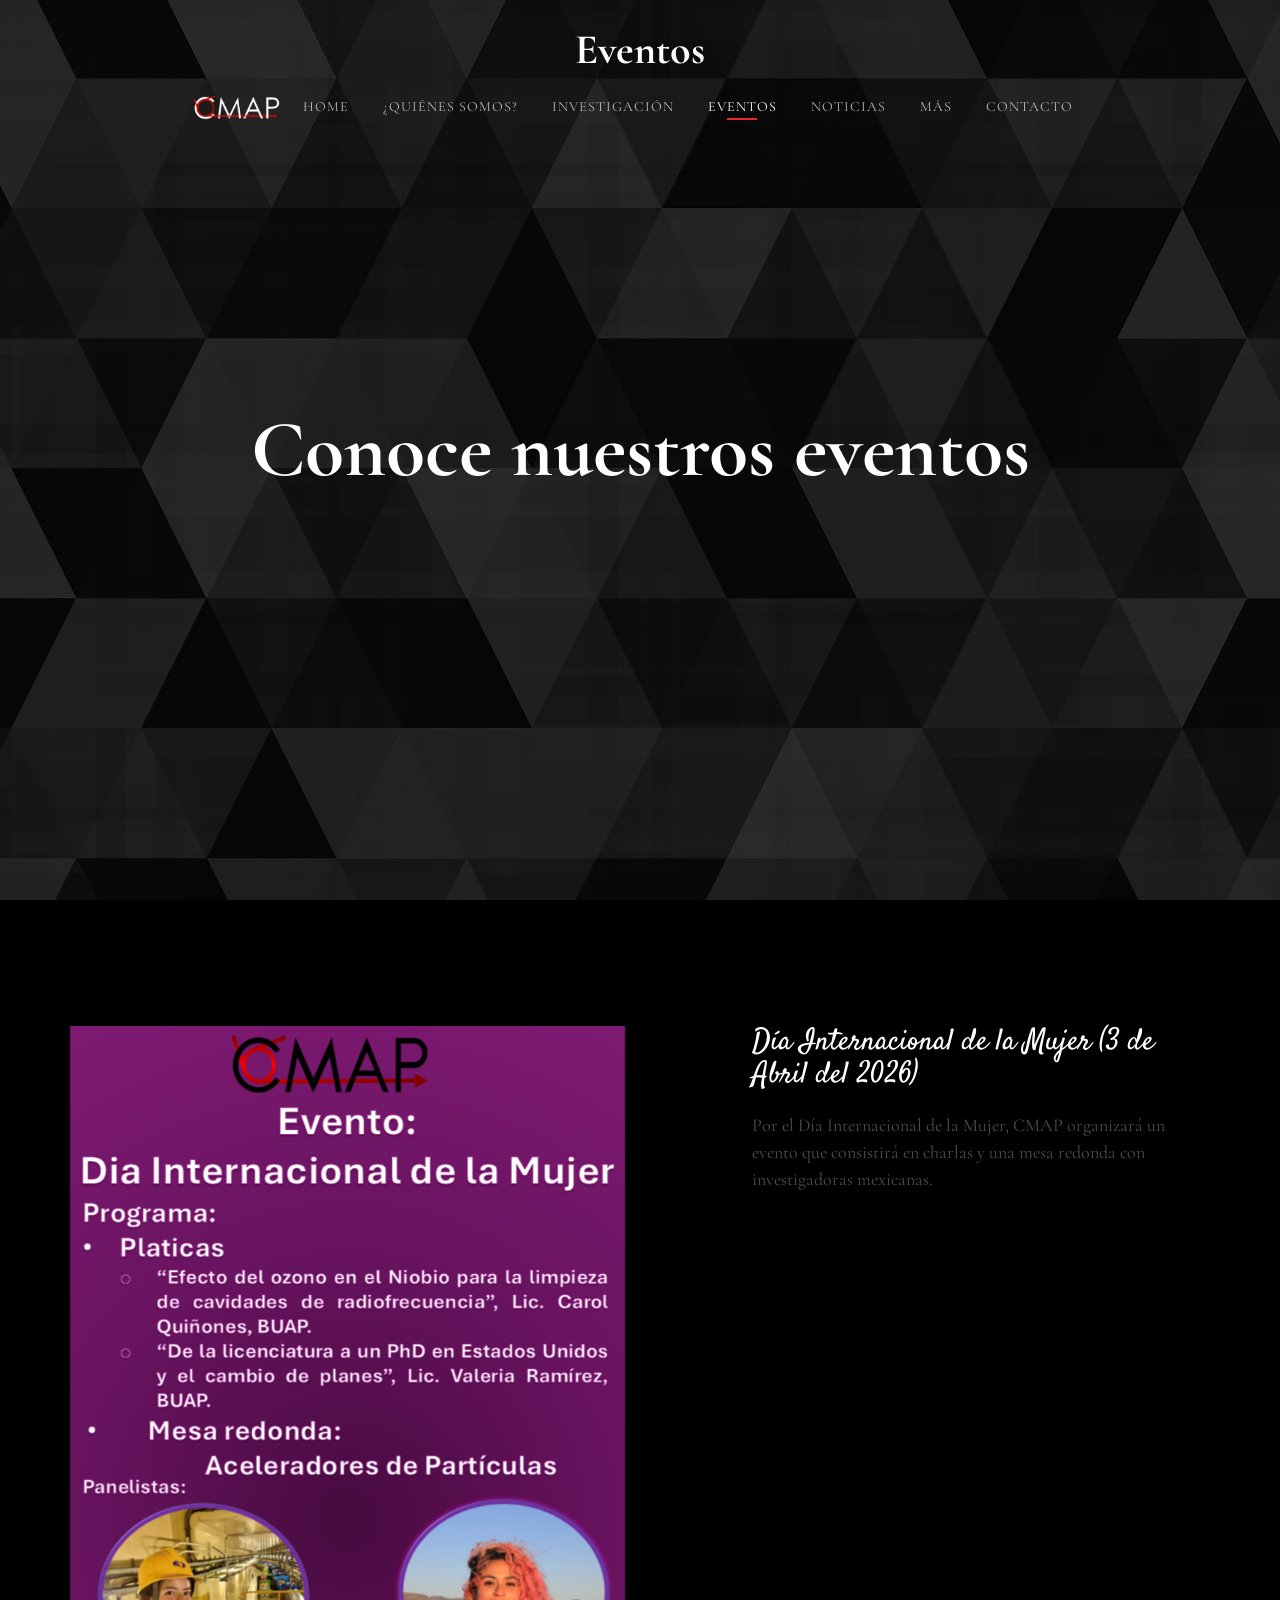
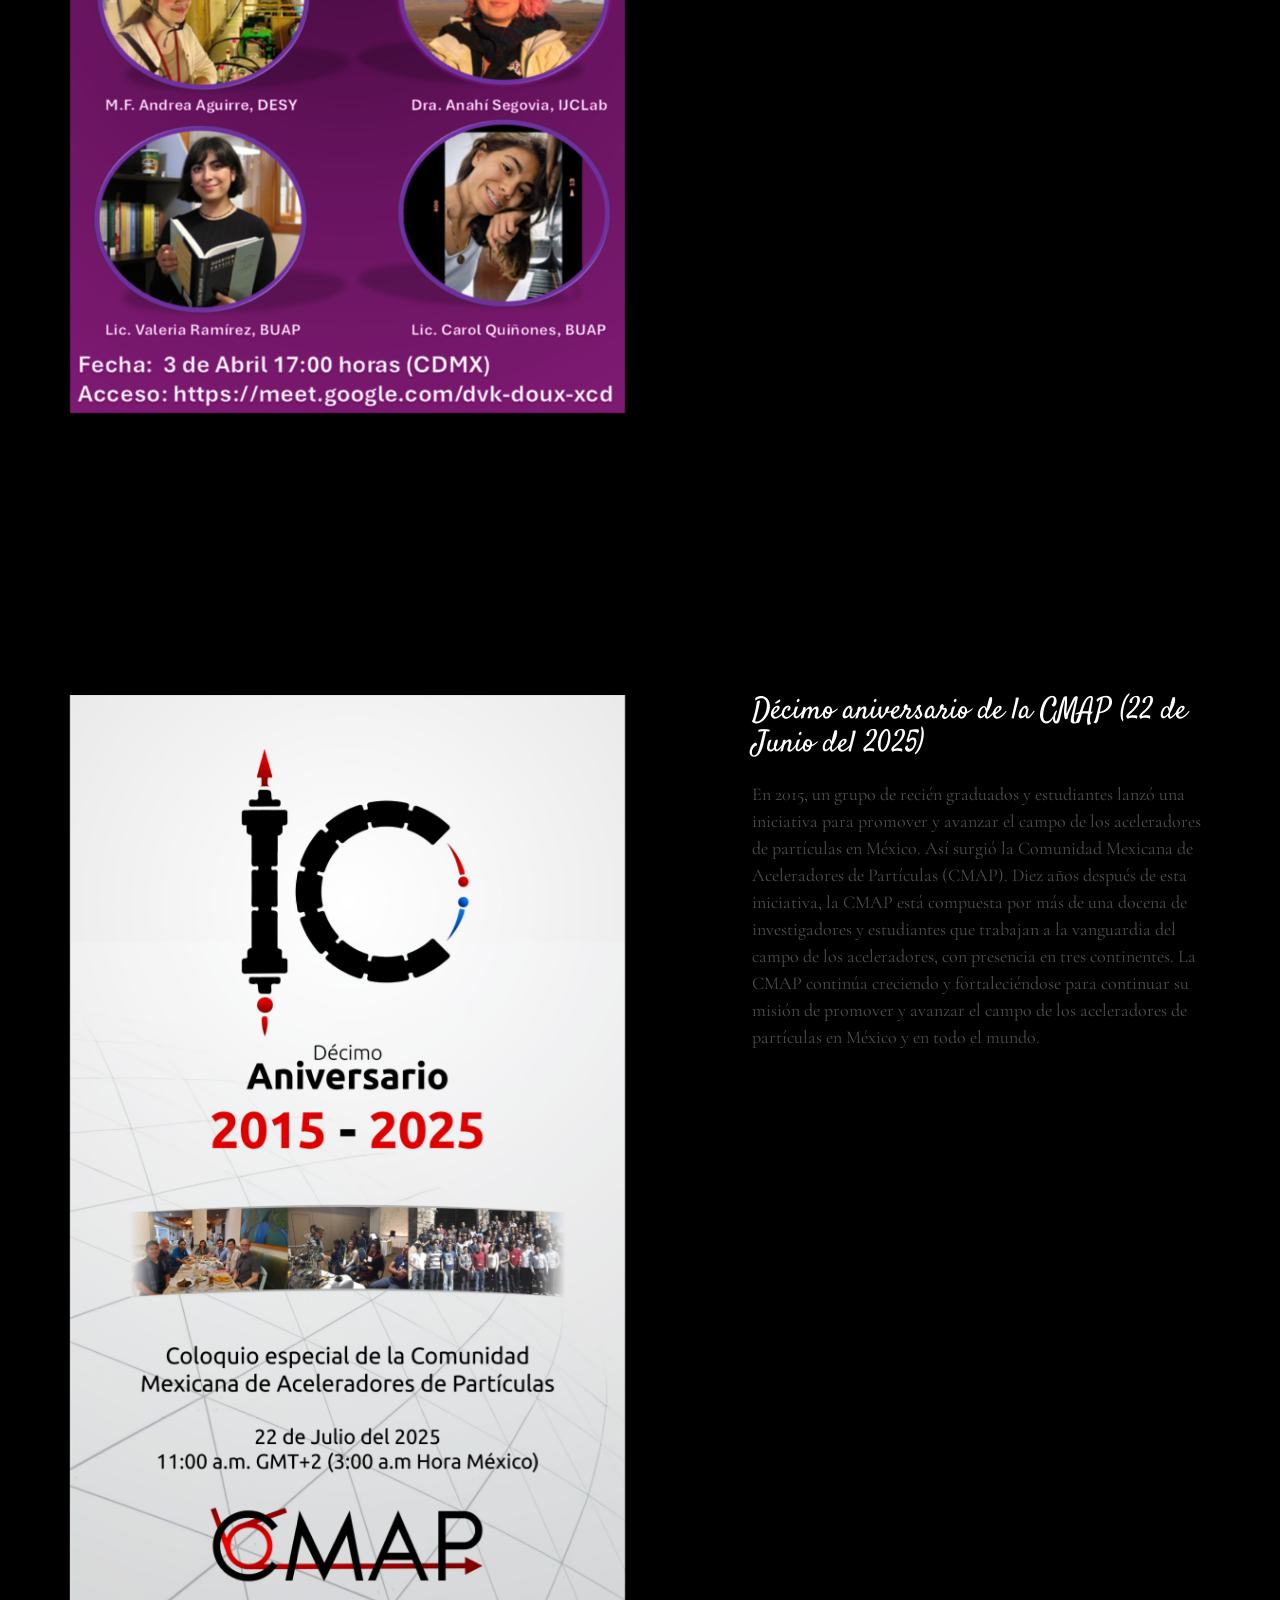
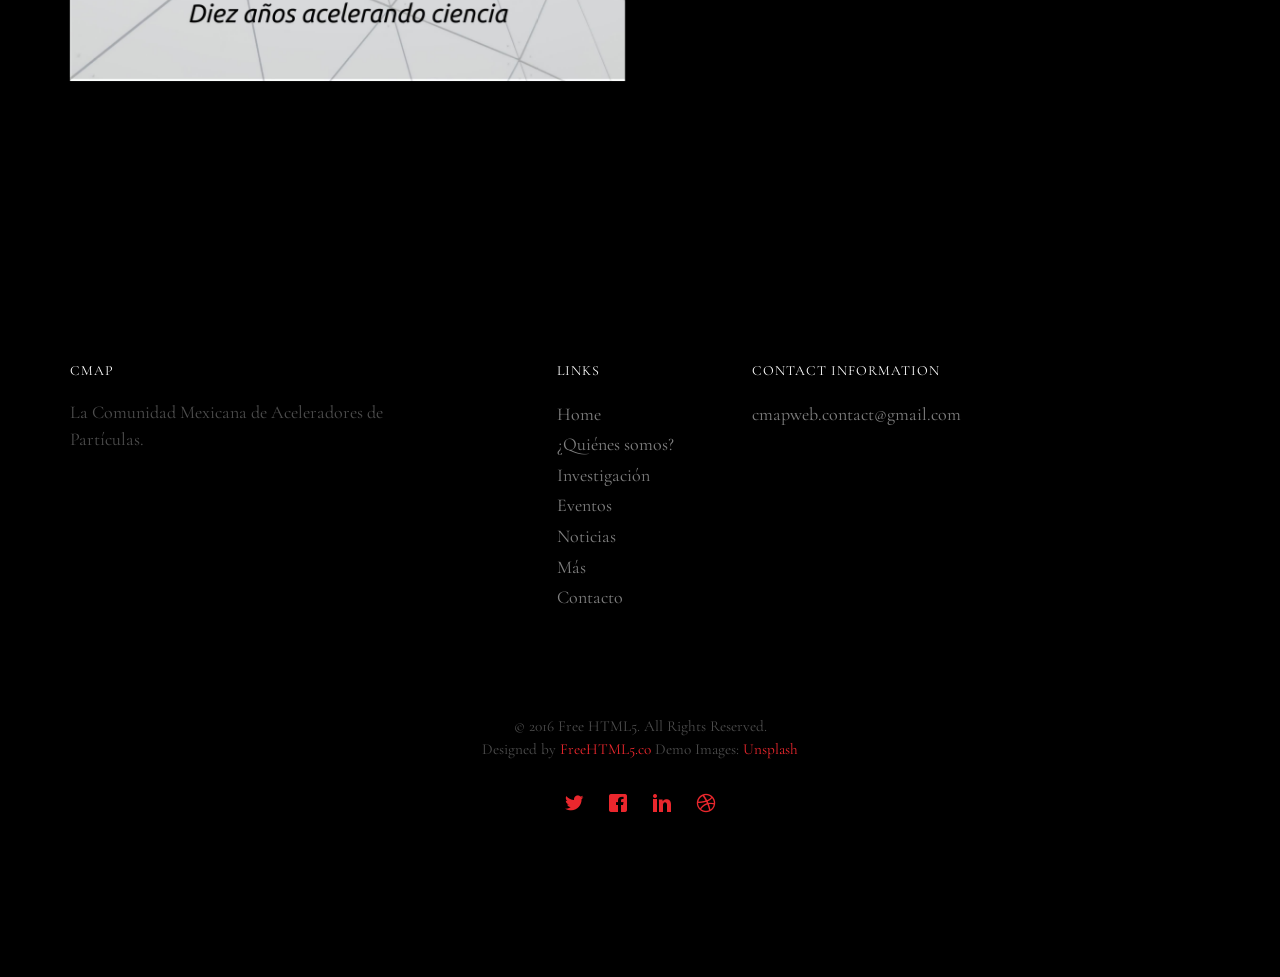
==== eventos.html @ 915dbb4a "Initial commit" ====
<!DOCTYPE HTML>
<html>
	<head>
	<meta charset="utf-8">
	<meta http-equiv="X-UA-Compatible" content="IE=edge">
	<title>Eventos</title>
	<meta name="viewport" content="width=device-width, initial-scale=1">
	<meta name="description" content="Free HTML5 Website Template by freehtml5.co" />
	<meta name="keywords" content="free website templates, free html5, free template, free bootstrap, free website template, html5, css3, mobile first, responsive" />
	<meta name="author" content="freehtml5.co" />

	<!-- 
	//////////////////////////////////////////////////////

	FREE HTML5 TEMPLATE 
	DESIGNED & DEVELOPED by FreeHTML5.co
		
	Website: 		http://freehtml5.co/
	Email: 			info@freehtml5.co
	Twitter: 		http://twitter.com/fh5co
	Facebook: 		https://www.facebook.com/fh5co

	//////////////////////////////////////////////////////
	 -->

  	<!-- Facebook and Twitter integration -->
	<meta property="og:title" content=""/>
	<meta property="og:image" content=""/>
	<meta property="og:url" content=""/>
	<meta property="og:site_name" content=""/>
	<meta property="og:description" content=""/>
	<meta name="twitter:title" content="" />
	<meta name="twitter:image" content="" />
	<meta name="twitter:url" content="" />
	<meta name="twitter:card" content="" />

	<link href="https://fonts.googleapis.com/css?family=Cormorant+Garamond:300,300i,400,400i,500,600i,700" rel="stylesheet">
	<link href="https://fonts.googleapis.com/css?family=Satisfy" rel="stylesheet">
	
	<!-- Animate.css -->
	<link rel="stylesheet" href="css/animate.css">
	<!-- Icomoon Icon Fonts-->
	<link rel="stylesheet" href="css/icomoon.css">
	<!-- Bootstrap  -->
	<link rel="stylesheet" href="css/bootstrap.css">

	<!-- Flexslider  -->
	<link rel="stylesheet" href="css/flexslider.css">

	<!-- Theme style  -->
	<link rel="stylesheet" href="css/style.css">

	<!-- Modernizr JS -->
	<script src="js/modernizr-2.6.2.min.js"></script>
	<!-- FOR IE9 below -->
	<!--[if lt IE 9]>
	<script src="js/respond.min.js"></script>
	<![endif]-->

	</head>
	<body>
		
	<div class="fh5co-loader"></div>
	
	<div id="page">
	<nav class="fh5co-nav" role="navigation">
		<!-- <div class="top-menu"> -->
			<div class="container">
				<div class="row">
						<div class="col-xs-12 text-center logo-wrap">
						
						<div id="fh5co-logo"> <a href="eventos.html">Eventos</span></a></div>
					</div>
								
					<div class="col-xs-12 text-center menu-1 menu-wrap">

						<ul>
							<img src="images/CMAP_logo_2.png" style="max-width: 8%; height: auto; margin:-10 100px;">
							<li><a href="index.html">Home</a></li>
							<li class="has-dropdown">
								<a href="quienes_somos.html">¿Quiénes somos?</a>
									<ul class="dropdown">
									    <li><a href="lista.html">Lista de miembros</a></li>
										<li><a href="estructura.html">Estructura</a></li>
									    <li><a href="CMAP_estatutos.pdf">Estatutos</a></li>
								</ul>
				               <li class="has-dropdown">
								<a href="invest.html">Investigación</a>
								<ul class="dropdown">
									<li><a href="linac.html">Proyectos</a></li>
									<li><a href="pub.html">Publicaciones</a></li>
								</ul>
							</li>
							<li class="active"><a href="eventos.html">Eventos</a></li>
							<li><a href="noticias.html">Noticias</a></li>
							<li class="has-dropdown ">
								<a href="mas.html">Más</a>
								<ul class="dropdown">
									<li><a href="fivequestions.html">Five questions</a></li>
									<li><a href="premio_hg.html">Premio Carlos Hernández-García</a></li>
									<li><a href="mepas.html">MePAS</a></li>
								</ul>
							</li>	
							<li><a href="contact.html">Contacto</a></li>
						</ul>
					</div>
				</div>
				
			</div>
		<!-- </div> -->
	</nav>

	<header id="fh5co-header" class="fh5co-cover js-fullheight" role="banner" style="background-image: url(images/hero_1.jpeg);" data-stellar-background-ratio="0.5">
		<div class="overlay"></div>
		<div class="container">
			<div class="row">
				<div class="col-md-12 text-center">
					<div class="display-t js-fullheight">
						<div class="display-tc js-fullheight animate-box" data-animate-effect="fadeIn">
							<h1>Conoce nuestros eventos</h1>
							
						</div>
					</div>
				</div>
			</div>
		</div>
	</header>



	<div id="fh5co-about" class="fh5co-section">
		<div class="container">
			<div class="row">				
				<div class="col-md-6 col-md-pull-0 img-wrap animate-box" data-animate-effect="fadeInLeft"> 
					<img src="images/Dia_internacional_de_la_mujer_poster.png" alt="Free Restaurant Bootstrap Website Template by FreeHTML5.co"style="max-width: 100%; height: auto;">
				    
				</div>
				<div class="col-md-5 col-md-push-1 animate-box">
					<div class="section-heading">
						<h2>Día Internacional de la Mujer (3 de Abril del 2026)</h2>
						<p> Por el Día Internacional de la Mujer, CMAP organizará un evento que consistirá en charlas y una mesa redonda con investigadoras mexicanas.</p>
						
					</div>
				</div>
			</div>
		</div>
	</div>
	<div id="fh5co-about" class="fh5co-section">
		<div class="container">
			<div class="row">				
				<div class="col-md-6 col-md-pull-0 img-wrap animate-box" data-animate-effect="fadeInLeft"> 
					<img src="images/CMAP_Aniversario.png" alt="Free Restaurant Bootstrap Website Template by FreeHTML5.co"style="max-width: 100%; height: auto;">
				    
				</div>
				<div class="col-md-5 col-md-push-1 animate-box">
					<div class="section-heading">
						<h2>Décimo aniversario de la CMAP (22 de Junio del 2025)</h2>
						<p> En 2015, un grupo de recién graduados y estudiantes lanzó una iniciativa para promover y avanzar el campo de los aceleradores de partículas en México. 
							Así surgió la Comunidad Mexicana de Aceleradores de Partículas (CMAP). Diez años después de esta iniciativa, la CMAP está compuesta por más de una docena 
							de investigadores y estudiantes que trabajan a la vanguardia del campo de los aceleradores, con presencia en tres continentes. La CMAP continúa creciendo 
							y fortaleciéndose para continuar su misión de promover y avanzar el campo de los aceleradores de partículas en México y en todo el mundo.</p>
						<!-- <p><a href="#" class="btn btn-primary btn-outline">Our History</a></p> -->
					</div>
				</div>
			</div>
		</div>
	</div>

<footer id="fh5co-footer" role="contentinfo" class="fh5co-section">
		<div class="container">
			<div class="row row-pb-md">
				<div class="col-md-4 fh5co-widget">
					<h4>CMAP</h4>
					<p>La Comunidad Mexicana de Aceleradores de Partículas.</p>
				</div>
				<div class="col-md-2 col-md-push-1 fh5co-widget">
					<h4>Links</h4>
					<ul class="fh5co-footer-links">
                        <li><a href="index.html">Home</a></li>
                        <li><a href="quienes_somos.html">¿Quiénes somos?</a> <li>
                        <li><a href="invest.html">Investigación</a> <li>
                        <li><a href="eventos.html">Eventos</a> <li>
                        <li><a href="noticias.html">Noticias</a></li>
                        <li><a href="mas.html">Más</a></li>
                        <li><a href="contact.html">Contacto</a></li>
					</ul>
				</div>
                <!--
				
				<div class="col-md-2 col-md-push-1 fh5co-widget">
					<h4>Categories</h4>
					<ul class="fh5co-footer-links">
						<li><a href="#">Landing Page</a></li>
						<li><a href="#">Real Estate</a></li>
						<li><a href="#">Personal</a></li>
						<li><a href="#">Business</a></li>
						<li><a href="#">e-Commerce</a></li>
					</ul>
				</div>
                -->
				<div class="col-md-4 col-md-push-1 fh5co-widget">
					<h4>Contact Information</h4>
					<ul class="fh5co-footer-links">
						<li><a href="mailto:cmapweb.contact@gmail.com">cmapweb.contact@gmail.com</a></li>						
					</ul>
				</div>

			</div>

			<div class="row copyright">
				<div class="col-md-12 text-center">
					<p>
						<small class="block">&copy; 2016 Free HTML5. All Rights Reserved.</small> 
						<small class="block">Designed by <a href="http://freehtml5.co/" target="_blank">FreeHTML5.co</a> Demo Images: <a href="http://unsplash.co/" target="_blank">Unsplash</a></small>
					</p>
					<p>
						<ul class="fh5co-social-icons">
							<li><a href="#"><i class="icon-twitter2"></i></a></li>
							<li><a href="#"><i class="icon-facebook2"></i></a></li>
							<li><a href="#"><i class="icon-linkedin2"></i></a></li>
							<li><a href="#"><i class="icon-dribbble2"></i></a></li>
						</ul>
					</p>
				</div>
			</div>

		</div>
	</footer>
	</div>

	<div class="gototop js-top">
		<a href="#" class="js-gotop"><i class="icon-arrow-up22"></i></a>
	</div>
	
	<!-- jQuery -->
	<script src="js/jquery.min.js"></script>
	<!-- jQuery Easing -->
	<script src="js/jquery.easing.1.3.js"></script>
	<!-- Bootstrap -->
	<script src="js/bootstrap.min.js"></script>
	<!-- Waypoints -->
	<script src="js/jquery.waypoints.min.js"></script>
	<!-- Waypoints -->
	<script src="js/jquery.stellar.min.js"></script>
	<!-- Flexslider -->
	<script src="js/jquery.flexslider-min.js"></script>
	<script src="js/zoomerang.js"></script>
	<!-- Main -->
	<script src="js/main.js"></script>

	<script>
		Zoomerang
      .config({
        maxHeight: 600,
        maxWidth: 900,
        bgColor: '#000',
        bgOpacity: .85
      })
      .listen('[data-trigger="zoomerang"]')
	</script>

	</body>
</html>
---- css/icomoon.css ----
@font-face {
    font-family: 'icomoon';
    src:    url('fonts/icomoon.eot?1oniuf');
    src:    url('fonts/icomoon.eot?1oniuf#iefix') format('embedded-opentype'),
        url('fonts/icomoon.ttf?1oniuf') format('truetype'),
        url('fonts/icomoon.woff?1oniuf') format('woff'),
        url('fonts/icomoon.svg?1oniuf#icomoon') format('svg');
    font-weight: normal;
    font-style: normal;
}

[class^="icon-"], [class*=" icon-"] {
    /* use !important to prevent issues with browser extensions that change fonts */
    font-family: 'icomoon' !important;
    speak: none;
    font-style: normal;
    font-weight: normal;
    font-variant: normal;
    text-transform: none;
    line-height: 1;

    /* Better Font Rendering =========== */
    -webkit-font-smoothing: antialiased;
    -moz-osx-font-smoothing: grayscale;
}

.icon-mobile:before {
    content: "\e000";
}
.icon-laptop:before {
    content: "\e001";
}
.icon-desktop:before {
    content: "\e002";
}
.icon-tablet:before {
    content: "\e003";
}
.icon-phone:before {
    content: "\e004";
}
.icon-document:before {
    content: "\e005";
}
.icon-documents:before {
    content: "\e006";
}
.icon-search:before {
    content: "\e007";
}
.icon-clipboard:before {
    content: "\e008";
}
.icon-newspaper:before {
    content: "\e009";
}
.icon-notebook:before {
    content: "\e00a";
}
.icon-book-open:before {
    content: "\e00b";
}
.icon-browser:before {
    content: "\e00c";
}
.icon-calendar:before {
    content: "\e00d";
}
.icon-presentation:before {
    content: "\e00e";
}
.icon-picture:before {
    content: "\e00f";
}
.icon-pictures:before {
    content: "\e010";
}
.icon-video:before {
    content: "\e011";
}
.icon-camera:before {
    content: "\e012";
}
.icon-printer:before {
    content: "\e013";
}
.icon-toolbox:before {
    content: "\e014";
}
.icon-briefcase:before {
    content: "\e015";
}
.icon-wallet:before {
    content: "\e016";
}
.icon-gift:before {
    content: "\e017";
}
.icon-bargraph:before {
    content: "\e018";
}
.icon-grid:before {
    content: "\e019";
}
.icon-expand:before {
    content: "\e01a";
}
.icon-focus:before {
    content: "\e01b";
}
.icon-edit:before {
    content: "\e01c";
}
.icon-adjustments:before {
    content: "\e01d";
}
.icon-ribbon:before {
    content: "\e01e";
}
.icon-hourglass:before {
    content: "\e01f";
}
.icon-lock:before {
    content: "\e020";
}
.icon-megaphone:before {
    content: "\e021";
}
.icon-shield:before {
    content: "\e022";
}
.icon-trophy:before {
    content: "\e023";
}
.icon-flag:before {
    content: "\e024";
}
.icon-map:before {
    content: "\e025";
}
.icon-puzzle:before {
    content: "\e026";
}
.icon-basket:before {
    content: "\e027";
}
.icon-envelope:before {
    content: "\e028";
}
.icon-streetsign:before {
    content: "\e029";
}
.icon-telescope:before {
    content: "\e02a";
}
.icon-gears:before {
    content: "\e02b";
}
.icon-key:before {
    content: "\e02c";
}
.icon-paperclip:before {
    content: "\e02d";
}
.icon-attachment:before {
    content: "\e02e";
}
.icon-pricetags:before {
    content: "\e02f";
}
.icon-lightbulb:before {
    content: "\e030";
}
.icon-layers:before {
    content: "\e031";
}
.icon-pencil:before {
    content: "\e032";
}
.icon-tools:before {
    content: "\e033";
}
.icon-tools-2:before {
    content: "\e034";
}
.icon-scissors:before {
    content: "\e035";
}
.icon-paintbrush:before {
    content: "\e036";
}
.icon-magnifying-glass:before {
    content: "\e037";
}
.icon-circle-compass:before {
    content: "\e038";
}
.icon-linegraph:before {
    content: "\e039";
}
.icon-mic:before {
    content: "\e03a";
}
.icon-strategy:before {
    content: "\e03b";
}
.icon-beaker:before {
    content: "\e03c";
}
.icon-caution:before {
    content: "\e03d";
}
.icon-recycle:before {
    content: "\e03e";
}
.icon-anchor:before {
    content: "\e03f";
}
.icon-profile-male:before {
    content: "\e040";
}
.icon-profile-female:before {
    content: "\e041";
}
.icon-bike:before {
    content: "\e042";
}
.icon-wine:before {
    content: "\e043";
}
.icon-hotairballoon:before {
    content: "\e044";
}
.icon-globe:before {
    content: "\e045";
}
.icon-genius:before {
    content: "\e046";
}
.icon-map-pin:before {
    content: "\e047";
}
.icon-dial:before {
    content: "\e048";
}
.icon-chat:before {
    content: "\e049";
}
.icon-heart:before {
    content: "\e04a";
}
.icon-cloud:before {
    content: "\e04b";
}
.icon-upload:before {
    content: "\e04c";
}
.icon-download:before {
    content: "\e04d";
}
.icon-target:before {
    content: "\e04e";
}
.icon-hazardous:before {
    content: "\e04f";
}
.icon-piechart:before {
    content: "\e050";
}
.icon-speedometer:before {
    content: "\e051";
}
.icon-global:before {
    content: "\e052";
}
.icon-compass:before {
    content: "\e053";
}
.icon-lifesaver:before {
    content: "\e054";
}
.icon-clock:before {
    content: "\e055";
}
.icon-aperture:before {
    content: "\e056";
}
.icon-quote:before {
    content: "\e057";
}
.icon-scope:before {
    content: "\e058";
}
.icon-alarmclock:before {
    content: "\e059";
}
.icon-refresh:before {
    content: "\e05a";
}
.icon-happy:before {
    content: "\e05b";
}
.icon-sad:before {
    content: "\e05c";
}
.icon-facebook:before {
    content: "\e05d";
}
.icon-twitter:before {
    content: "\e05e";
}
.icon-googleplus:before {
    content: "\e05f";
}
.icon-rss:before {
    content: "\e060";
}
.icon-tumblr:before {
    content: "\e061";
}
.icon-linkedin:before {
    content: "\e062";
}
.icon-dribbble:before {
    content: "\e063";
}
.icon-box2:before {
    content: "\ea82";
}
.icon-write:before {
    content: "\ea83";
}
.icon-clock2:before {
    content: "\ea84";
}
.icon-reply2:before {
    content: "\ea85";
}
.icon-reply-all2:before {
    content: "\ea86";
}
.icon-forward2:before {
    content: "\ea87";
}
.icon-flag2:before {
    content: "\ea88";
}
.icon-search2:before {
    content: "\ea89";
}
.icon-trash2:before {
    content: "\ea8a";
}
.icon-envelope2:before {
    content: "\ea8b";
}
.icon-bubble:before {
    content: "\ea8c";
}
.icon-bubbles:before {
    content: "\ea8d";
}
.icon-user2:before {
    content: "\ea8e";
}
.icon-users2:before {
    content: "\ea8f";
}
.icon-cloud2:before {
    content: "\ea90";
}
.icon-download2:before {
    content: "\ea91";
}
.icon-upload2:before {
    content: "\ea92";
}
.icon-rain:before {
    content: "\ea93";
}
.icon-sun:before {
    content: "\ea94";
}
.icon-moon2:before {
    content: "\ea95";
}
.icon-bell2:before {
    content: "\ea96";
}
.icon-folder2:before {
    content: "\ea97";
}
.icon-pin2:before {
    content: "\ea98";
}
.icon-sound2:before {
    content: "\ea99";
}
.icon-microphone:before {
    content: "\ea9a";
}
.icon-camera2:before {
    content: "\ea9b";
}
.icon-image2:before {
    content: "\ea9c";
}
.icon-cog2:before {
    content: "\ea9d";
}
.icon-calendar2:before {
    content: "\ea9e";
}
.icon-book2:before {
    content: "\ea9f";
}
.icon-map-marker:before {
    content: "\eaa0";
}
.icon-store:before {
    content: "\eaa1";
}
.icon-support:before {
    content: "\eaa2";
}
.icon-tag2:before {
    content: "\eaa3";
}
.icon-heart2:before {
    content: "\eaa4";
}
.icon-video-camera:before {
    content: "\eaa5";
}
.icon-trophy2:before {
    content: "\eaa6";
}
.icon-cart:before {
    content: "\eaa7";
}
.icon-eye2:before {
    content: "\eaa8";
}
.icon-cancel:before {
    content: "\eaa9";
}
.icon-chart:before {
    content: "\eaaa";
}
.icon-target2:before {
    content: "\eaab";
}
.icon-printer2:before {
    content: "\eaac";
}
.icon-location2:before {
    content: "\eaad";
}
.icon-bookmark2:before {
    content: "\eaae";
}
.icon-monitor:before {
    content: "\eaaf";
}
.icon-cross2:before {
    content: "\eab0";
}
.icon-plus2:before {
    content: "\eab1";
}
.icon-left:before {
    content: "\eab2";
}
.icon-up:before {
    content: "\eab3";
}
.icon-browser2:before {
    content: "\eab4";
}
.icon-windows:before {
    content: "\eab5";
}
.icon-switch2:before {
    content: "\eab6";
}
.icon-dashboard:before {
    content: "\eab7";
}
.icon-play:before {
    content: "\eab8";
}
.icon-fast-forward:before {
    content: "\eab9";
}
.icon-next:before {
    content: "\eaba";
}
.icon-refresh2:before {
    content: "\eabb";
}
.icon-film:before {
    content: "\eabc";
}
.icon-home2:before {
    content: "\eabd";
}
.icon-add-to-list:before {
    content: "\e901";
}
.icon-classic-computer:before {
    content: "\e902";
}
.icon-controller-fast-backward:before {
    content: "\e903";
}
.icon-creative-commons-attribution:before {
    content: "\e904";
}
.icon-creative-commons-noderivs:before {
    content: "\e905";
}
.icon-creative-commons-noncommercial-eu:before {
    content: "\e906";
}
.icon-creative-commons-noncommercial-us:before {
    content: "\e907";
}
.icon-creative-commons-public-domain:before {
    content: "\e908";
}
.icon-creative-commons-remix:before {
    content: "\e909";
}
.icon-creative-commons-share:before {
    content: "\e90a";
}
.icon-creative-commons-sharealike:before {
    content: "\e90b";
}
.icon-creative-commons:before {
    content: "\e90c";
}
.icon-document-landscape:before {
    content: "\e90d";
}
.icon-remove-user:before {
    content: "\e90e";
}
.icon-warning:before {
    content: "\e90f";
}
.icon-arrow-bold-down:before {
    content: "\e910";
}
.icon-arrow-bold-left:before {
    content: "\e911";
}
.icon-arrow-bold-right:before {
    content: "\e912";
}
.icon-arrow-bold-up:before {
    content: "\e913";
}
.icon-arrow-down:before {
    content: "\e914";
}
.icon-arrow-left:before {
    content: "\e915";
}
.icon-arrow-long-down:before {
    content: "\e916";
}
.icon-arrow-long-left:before {
    content: "\e917";
}
.icon-arrow-long-right:before {
    content: "\e918";
}
.icon-arrow-long-up:before {
    content: "\e919";
}
.icon-arrow-right:before {
    content: "\e91a";
}
.icon-arrow-up:before {
    content: "\e91b";
}
.icon-arrow-with-circle-down:before {
    content: "\e91c";
}
.icon-arrow-with-circle-left:before {
    content: "\e91d";
}
.icon-arrow-with-circle-right:before {
    content: "\e91e";
}
.icon-arrow-with-circle-up:before {
    content: "\e91f";
}
.icon-bookmark:before {
    content: "\e920";
}
.icon-bookmarks:before {
    content: "\e921";
}
.icon-chevron-down:before {
    content: "\e922";
}
.icon-chevron-left:before {
    content: "\e923";
}
.icon-chevron-right:before {
    content: "\e924";
}
.icon-chevron-small-down:before {
    content: "\e925";
}
.icon-chevron-small-left:before {
    content: "\e926";
}
.icon-chevron-small-right:before {
    content: "\e927";
}
.icon-chevron-small-up:before {
    content: "\e928";
}
.icon-chevron-thin-down:before {
    content: "\e929";
}
.icon-chevron-thin-left:before {
    content: "\e92a";
}
.icon-chevron-thin-right:before {
    content: "\e92b";
}
.icon-chevron-thin-up:before {
    content: "\e92c";
}
.icon-chevron-up:before {
    content: "\e92d";
}
.icon-chevron-with-circle-down:before {
    content: "\e92e";
}
.icon-chevron-with-circle-left:before {
    content: "\e92f";
}
.icon-chevron-with-circle-right:before {
    content: "\e930";
}
.icon-chevron-with-circle-up:before {
    content: "\e931";
}
.icon-cloud3:before {
    content: "\e932";
}
.icon-controller-fast-forward:before {
    content: "\e933";
}
.icon-controller-jump-to-start:before {
    content: "\e934";
}
.icon-controller-next:before {
    content: "\e935";
}
.icon-controller-paus:before {
    content: "\e936";
}
.icon-controller-play:before {
    content: "\e937";
}
.icon-controller-record:before {
    content: "\e938";
}
.icon-controller-stop:before {
    content: "\e939";
}
.icon-controller-volume:before {
    content: "\e93a";
}
.icon-dot-single:before {
    content: "\e93b";
}
.icon-dots-three-horizontal:before {
    content: "\e93c";
}
.icon-dots-three-vertical:before {
    content: "\e93d";
}
.icon-dots-two-horizontal:before {
    content: "\e93e";
}
.icon-dots-two-vertical:before {
    content: "\e93f";
}
.icon-download3:before {
    content: "\e940";
}
.icon-emoji-flirt:before {
    content: "\e941";
}
.icon-flow-branch:before {
    content: "\e942";
}
.icon-flow-cascade:before {
    content: "\e943";
}
.icon-flow-line:before {
    content: "\e944";
}
.icon-flow-parallel:before {
    content: "\e945";
}
.icon-flow-tree:before {
    content: "\e946";
}
.icon-install:before {
    content: "\e947";
}
.icon-layers2:before {
    content: "\e948";
}
.icon-open-book:before {
    content: "\e949";
}
.icon-resize-100:before {
    content: "\e94a";
}
.icon-resize-full-screen:before {
    content: "\e94b";
}
.icon-save:before {
    content: "\e94c";
}
.icon-select-arrows:before {
    content: "\e94d";
}
.icon-sound-mute:before {
    content: "\e94e";
}
.icon-sound:before {
    content: "\e94f";
}
.icon-trash:before {
    content: "\e950";
}
.icon-triangle-down:before {
    content: "\e951";
}
.icon-triangle-left:before {
    content: "\e952";
}
.icon-triangle-right:before {
    content: "\e953";
}
.icon-triangle-up:before {
    content: "\e954";
}
.icon-uninstall:before {
    content: "\e955";
}
.icon-upload-to-cloud:before {
    content: "\e956";
}
.icon-upload3:before {
    content: "\e957";
}
.icon-add-user:before {
    content: "\e958";
}
.icon-address:before {
    content: "\e959";
}
.icon-adjust:before {
    content: "\e95a";
}
.icon-air:before {
    content: "\e95b";
}
.icon-aircraft-landing:before {
    content: "\e95c";
}
.icon-aircraft-take-off:before {
    content: "\e95d";
}
.icon-aircraft:before {
    content: "\e95e";
}
.icon-align-bottom:before {
    content: "\e95f";
}
.icon-align-horizontal-middle:before {
    content: "\e960";
}
.icon-align-left:before {
    content: "\e961";
}
.icon-align-right:before {
    content: "\e962";
}
.icon-align-top:before {
    content: "\e963";
}
.icon-align-vertical-middle:before {
    content: "\e964";
}
.icon-archive:before {
    content: "\e965";
}
.icon-area-graph:before {
    content: "\e966";
}
.icon-attachment2:before {
    content: "\e967";
}
.icon-awareness-ribbon:before {
    content: "\e968";
}
.icon-back-in-time:before {
    content: "\e969";
}
.icon-back:before {
    content: "\e96a";
}
.icon-bar-graph:before {
    content: "\e96b";
}
.icon-battery:before {
    content: "\e96c";
}
.icon-beamed-note:before {
    content: "\e96d";
}
.icon-bell:before {
    content: "\e96e";
}
.icon-blackboard:before {
    content: "\e96f";
}
.icon-block:before {
    content: "\e970";
}
.icon-book:before {
    content: "\e971";
}
.icon-bowl:before {
    content: "\e972";
}
.icon-box:before {
    content: "\e973";
}
.icon-briefcase2:before {
    content: "\e974";
}
.icon-browser3:before {
    content: "\e975";
}
.icon-brush:before {
    content: "\e976";
}
.icon-bucket:before {
    content: "\e977";
}
.icon-cake:before {
    content: "\e978";
}
.icon-calculator:before {
    content: "\e979";
}
.icon-calendar3:before {
    content: "\e97a";
}
.icon-camera3:before {
    content: "\e97b";
}
.icon-ccw:before {
    content: "\e97c";
}
.icon-chat2:before {
    content: "\e97d";
}
.icon-check:before {
    content: "\e97e";
}
.icon-circle-with-cross:before {
    content: "\e97f";
}
.icon-circle-with-minus:before {
    content: "\e980";
}
.icon-circle-with-plus:before {
    content: "\e981";
}
.icon-circle:before {
    content: "\e982";
}
.icon-circular-graph:before {
    content: "\e983";
}
.icon-clapperboard:before {
    content: "\e984";
}
.icon-clipboard2:before {
    content: "\e985";
}
.icon-clock3:before {
    content: "\e986";
}
.icon-code:before {
    content: "\e987";
}
.icon-cog:before {
    content: "\e988";
}
.icon-colours:before {
    content: "\e989";
}
.icon-compass2:before {
    content: "\e98a";
}
.icon-copy:before {
    content: "\e98b";
}
.icon-credit-card:before {
    content: "\e98c";
}
.icon-credit:before {
    content: "\e98d";
}
.icon-cross:before {
    content: "\e98e";
}
.icon-cup:before {
    content: "\e98f";
}
.icon-cw:before {
    content: "\e990";
}
.icon-cycle:before {
    content: "\e991";
}
.icon-database:before {
    content: "\e992";
}
.icon-dial-pad:before {
    content: "\e993";
}
.icon-direction:before {
    content: "\e994";
}
.icon-document2:before {
    content: "\e995";
}
.icon-documents2:before {
    content: "\e996";
}
.icon-drink:before {
    content: "\e997";
}
.icon-drive:before {
    content: "\e998";
}
.icon-drop:before {
    content: "\e999";
}
.icon-edit2:before {
    content: "\e99a";
}
.icon-email:before {
    content: "\e99b";
}
.icon-emoji-happy:before {
    content: "\e99c";
}
.icon-emoji-neutral:before {
    content: "\e99d";
}
.icon-emoji-sad:before {
    content: "\e99e";
}
.icon-erase:before {
    content: "\e99f";
}
.icon-eraser:before {
    content: "\e9a0";
}
.icon-export:before {
    content: "\e9a1";
}
.icon-eye:before {
    content: "\e9a2";
}
.icon-feather:before {
    content: "\e9a3";
}
.icon-flag3:before {
    content: "\e9a4";
}
.icon-flash:before {
    content: "\e9a5";
}
.icon-flashlight:before {
    content: "\e9a6";
}
.icon-flat-brush:before {
    content: "\e9a7";
}
.icon-folder-images:before {
    content: "\e9a8";
}
.icon-folder-music:before {
    content: "\e9a9";
}
.icon-folder-video:before {
    content: "\e9aa";
}
.icon-folder:before {
    content: "\e9ab";
}
.icon-forward:before {
    content: "\e9ac";
}
.icon-funnel:before {
    content: "\e9ad";
}
.icon-game-controller:before {
    content: "\e9ae";
}
.icon-gauge:before {
    content: "\e9af";
}
.icon-globe2:before {
    content: "\e9b0";
}
.icon-graduation-cap:before {
    content: "\e9b1";
}
.icon-grid2:before {
    content: "\e9b2";
}
.icon-hair-cross:before {
    content: "\e9b3";
}
.icon-hand:before {
    content: "\e9b4";
}
.icon-heart-outlined:before {
    content: "\e9b5";
}
.icon-heart3:before {
    content: "\e9b6";
}
.icon-help-with-circle:before {
    content: "\e9b7";
}
.icon-help:before {
    content: "\e9b8";
}
.icon-home:before {
    content: "\e9b9";
}
.icon-hour-glass:before {
    content: "\e9ba";
}
.icon-image-inverted:before {
    content: "\e9bb";
}
.icon-image:before {
    content: "\e9bc";
}
.icon-images:before {
    content: "\e9bd";
}
.icon-inbox:before {
    content: "\e9be";
}
.icon-infinity:before {
    content: "\e9bf";
}
.icon-info-with-circle:before {
    content: "\e9c0";
}
.icon-info:before {
    content: "\e9c1";
}
.icon-key2:before {
    content: "\e9c2";
}
.icon-keyboard:before {
    content: "\e9c3";
}
.icon-lab-flask:before {
    content: "\e9c4";
}
.icon-landline:before {
    content: "\e9c5";
}
.icon-language:before {
    content: "\e9c6";
}
.icon-laptop2:before {
    content: "\e9c7";
}
.icon-leaf:before {
    content: "\e9c8";
}
.icon-level-down:before {
    content: "\e9c9";
}
.icon-level-up:before {
    content: "\e9ca";
}
.icon-lifebuoy:before {
    content: "\e9cb";
}
.icon-light-bulb:before {
    content: "\e9cc";
}
.icon-light-down:before {
    content: "\e9cd";
}
.icon-light-up:before {
    content: "\e9ce";
}
.icon-line-graph:before {
    content: "\e9cf";
}
.icon-link:before {
    content: "\e9d0";
}
.icon-list:before {
    content: "\e9d1";
}
.icon-location-pin:before {
    content: "\e9d2";
}
.icon-location:before {
    content: "\e9d3";
}
.icon-lock-open:before {
    content: "\e9d4";
}
.icon-lock2:before {
    content: "\e9d5";
}
.icon-log-out:before {
    content: "\e9d6";
}
.icon-login:before {
    content: "\e9d7";
}
.icon-loop:before {
    content: "\e9d8";
}
.icon-magnet:before {
    content: "\e9d9";
}
.icon-magnifying-glass2:before {
    content: "\e9da";
}
.icon-mail:before {
    content: "\e9db";
}
.icon-man:before {
    content: "\e9dc";
}
.icon-map2:before {
    content: "\e9dd";
}
.icon-mask:before {
    content: "\e9de";
}
.icon-medal:before {
    content: "\e9df";
}
.icon-megaphone2:before {
    content: "\e9e0";
}
.icon-menu:before {
    content: "\e9e1";
}
.icon-message:before {
    content: "\e9e2";
}
.icon-mic2:before {
    content: "\e9e3";
}
.icon-minus:before {
    content: "\e9e4";
}
.icon-mobile2:before {
    content: "\e9e5";
}
.icon-modern-mic:before {
    content: "\e9e6";
}
.icon-moon:before {
    content: "\e9e7";
}
.icon-mouse:before {
    content: "\e9e8";
}
.icon-music:before {
    content: "\e9e9";
}
.icon-network:before {
    content: "\e9ea";
}
.icon-new-message:before {
    content: "\e9eb";
}
.icon-new:before {
    content: "\e9ec";
}
.icon-news:before {
    content: "\e9ed";
}
.icon-note:before {
    content: "\e9ee";
}
.icon-notification:before {
    content: "\e9ef";
}
.icon-old-mobile:before {
    content: "\e9f0";
}
.icon-old-phone:before {
    content: "\e9f1";
}
.icon-palette:before {
    content: "\e9f2";
}
.icon-paper-plane:before {
    content: "\e9f3";
}
.icon-pencil2:before {
    content: "\e9f4";
}
.icon-phone2:before {
    content: "\e9f5";
}
.icon-pie-chart:before {
    content: "\e9f6";
}
.icon-pin:before {
    content: "\e9f7";
}
.icon-plus:before {
    content: "\e9f8";
}
.icon-popup:before {
    content: "\e9f9";
}
.icon-power-plug:before {
    content: "\e9fa";
}
.icon-price-ribbon:before {
    content: "\e9fb";
}
.icon-price-tag:before {
    content: "\e9fc";
}
.icon-print:before {
    content: "\e9fd";
}
.icon-progress-empty:before {
    content: "\e9fe";
}
.icon-progress-full:before {
    content: "\e9ff";
}
.icon-progress-one:before {
    content: "\ea00";
}
.icon-progress-two:before {
    content: "\ea01";
}
.icon-publish:before {
    content: "\ea02";
}
.icon-quote2:before {
    content: "\ea03";
}
.icon-radio:before {
    content: "\ea04";
}
.icon-reply-all:before {
    content: "\ea05";
}
.icon-reply:before {
    content: "\ea06";
}
.icon-retweet:before {
    content: "\ea07";
}
.icon-rocket:before {
    content: "\ea08";
}
.icon-round-brush:before {
    content: "\ea09";
}
.icon-rss2:before {
    content: "\ea0a";
}
.icon-ruler:before {
    content: "\ea0b";
}
.icon-scissors2:before {
    content: "\ea0c";
}
.icon-share-alternitive:before {
    content: "\ea0d";
}
.icon-share:before {
    content: "\ea0e";
}
.icon-shareable:before {
    content: "\ea0f";
}
.icon-shield2:before {
    content: "\ea10";
}
.icon-shop:before {
    content: "\ea11";
}
.icon-shopping-bag:before {
    content: "\ea12";
}
.icon-shopping-basket:before {
    content: "\ea13";
}
.icon-shopping-cart:before {
    content: "\ea14";
}
.icon-shuffle:before {
    content: "\ea15";
}
.icon-signal:before {
    content: "\ea16";
}
.icon-sound-mix:before {
    content: "\ea17";
}
.icon-sports-club:before {
    content: "\ea18";
}
.icon-spreadsheet:before {
    content: "\ea19";
}
.icon-squared-cross:before {
    content: "\ea1a";
}
.icon-squared-minus:before {
    content: "\ea1b";
}
.icon-squared-plus:before {
    content: "\ea1c";
}
.icon-star-outlined:before {
    content: "\ea1d";
}
.icon-star:before {
    content: "\ea1e";
}
.icon-stopwatch:before {
    content: "\ea1f";
}
.icon-suitcase:before {
    content: "\ea20";
}
.icon-swap:before {
    content: "\ea21";
}
.icon-sweden:before {
    content: "\ea22";
}
.icon-switch:before {
    content: "\ea23";
}
.icon-tablet2:before {
    content: "\ea24";
}
.icon-tag:before {
    content: "\ea25";
}
.icon-text-document-inverted:before {
    content: "\ea26";
}
.icon-text-document:before {
    content: "\ea27";
}
.icon-text:before {
    content: "\ea28";
}
.icon-thermometer:before {
    content: "\ea29";
}
.icon-thumbs-down:before {
    content: "\ea2a";
}
.icon-thumbs-up:before {
    content: "\ea2b";
}
.icon-thunder-cloud:before {
    content: "\ea2c";
}
.icon-ticket:before {
    content: "\ea2d";
}
.icon-time-slot:before {
    content: "\ea2e";
}
.icon-tools2:before {
    content: "\ea2f";
}
.icon-traffic-cone:before {
    content: "\ea30";
}
.icon-tree:before {
    content: "\ea31";
}
.icon-trophy3:before {
    content: "\ea32";
}
.icon-tv:before {
    content: "\ea33";
}
.icon-typing:before {
    content: "\ea34";
}
.icon-unread:before {
    content: "\ea35";
}
.icon-untag:before {
    content: "\ea36";
}
.icon-user:before {
    content: "\ea37";
}
.icon-users:before {
    content: "\ea38";
}
.icon-v-card:before {
    content: "\ea39";
}
.icon-video2:before {
    content: "\ea3a";
}
.icon-vinyl:before {
    content: "\ea3b";
}
.icon-voicemail:before {
    content: "\ea3c";
}
.icon-wallet2:before {
    content: "\ea3d";
}
.icon-water:before {
    content: "\ea3e";
}
.icon-500px-with-circle:before {
    content: "\ea3f";
}
.icon-500px:before {
    content: "\ea40";
}
.icon-basecamp:before {
    content: "\ea41";
}
.icon-behance:before {
    content: "\ea42";
}
.icon-creative-cloud:before {
    content: "\ea43";
}
.icon-dropbox:before {
    content: "\ea44";
}
.icon-evernote:before {
    content: "\ea45";
}
.icon-flattr:before {
    content: "\ea46";
}
.icon-foursquare:before {
    content: "\ea47";
}
.icon-google-drive:before {
    content: "\ea48";
}
.icon-google-hangouts:before {
    content: "\ea49";
}
.icon-grooveshark:before {
    content: "\ea4a";
}
.icon-icloud:before {
    content: "\ea4b";
}
.icon-mixi:before {
    content: "\ea4c";
}
.icon-onedrive:before {
    content: "\ea4d";
}
.icon-paypal:before {
    content: "\ea4e";
}
.icon-picasa:before {
    content: "\ea4f";
}
.icon-qq:before {
    content: "\ea50";
}
.icon-rdio-with-circle:before {
    content: "\ea51";
}
.icon-renren:before {
    content: "\ea52";
}
.icon-scribd:before {
    content: "\ea53";
}
.icon-sina-weibo:before {
    content: "\ea54";
}
.icon-skype-with-circle:before {
    content: "\ea55";
}
.icon-skype:before {
    content: "\ea56";
}
.icon-slideshare:before {
    content: "\ea57";
}
.icon-smashing:before {
    content: "\ea58";
}
.icon-soundcloud:before {
    content: "\ea59";
}
.icon-spotify-with-circle:before {
    content: "\ea5a";
}
.icon-spotify:before {
    content: "\ea5b";
}
.icon-swarm:before {
    content: "\ea5c";
}
.icon-vine-with-circle:before {
    content: "\ea5d";
}
.icon-vine:before {
    content: "\ea5e";
}
.icon-vk-alternitive:before {
    content: "\ea5f";
}
.icon-vk-with-circle:before {
    content: "\ea60";
}
.icon-vk:before {
    content: "\ea61";
}
.icon-xing-with-circle:before {
    content: "\ea62";
}
.icon-xing:before {
    content: "\ea63";
}
.icon-yelp:before {
    content: "\ea64";
}
.icon-dribbble-with-circle:before {
    content: "\ea65";
}
.icon-dribbble2:before {
    content: "\ea66";
}
.icon-facebook-with-circle:before {
    content: "\ea67";
}
.icon-facebook2:before {
    content: "\ea68";
}
.icon-flickr-with-circle:before {
    content: "\ea69";
}
.icon-flickr:before {
    content: "\ea6a";
}
.icon-github-with-circle:before {
    content: "\ea6b";
}
.icon-github:before {
    content: "\ea6c";
}
.icon-google-with-circle:before {
    content: "\ea6d";
}
.icon-google:before {
    content: "\ea6e";
}
.icon-instagram-with-circle:before {
    content: "\ea6f";
}
.icon-instagram:before {
    content: "\ea70";
}
.icon-lastfm-with-circle:before {
    content: "\ea71";
}
.icon-lastfm:before {
    content: "\ea72";
}
.icon-linkedin-with-circle:before {
    content: "\ea73";
}
.icon-linkedin2:before {
    content: "\ea74";
}
.icon-pinterest-with-circle:before {
    content: "\ea75";
}
.icon-pinterest:before {
    content: "\ea76";
}
.icon-rdio:before {
    content: "\ea77";
}
.icon-stumbleupon-with-circle:before {
    content: "\ea78";
}
.icon-stumbleupon:before {
    content: "\ea79";
}
.icon-tumblr-with-circle:before {
    content: "\ea7a";
}
.icon-tumblr2:before {
    content: "\ea7b";
}
.icon-twitter-with-circle:before {
    content: "\ea7c";
}
.icon-twitter2:before {
    content: "\ea7d";
}
.icon-vimeo-with-circle:before {
    content: "\ea7e";
}
.icon-vimeo:before {
    content: "\ea7f";
}
.icon-youtube-with-circle:before {
    content: "\ea80";
}
.icon-youtube:before {
    content: "\ea81";
}
.icon-home3:before {
    content: "\eabe";
}
.icon-home22:before {
    content: "\eabf";
}
.icon-home32:before {
    content: "\eac0";
}
.icon-office:before {
    content: "\eac1";
}
.icon-newspaper2:before {
    content: "\eac2";
}
.icon-pencil3:before {
    content: "\eac3";
}
.icon-pencil22:before {
    content: "\eac4";
}
.icon-quill:before {
    content: "\eac5";
}
.icon-pen:before {
    content: "\eac6";
}
.icon-blog:before {
    content: "\eac7";
}
.icon-eyedropper:before {
    content: "\eac8";
}
.icon-droplet:before {
    content: "\eac9";
}
.icon-paint-format:before {
    content: "\eaca";
}
.icon-image3:before {
    content: "\eacb";
}
.icon-images2:before {
    content: "\eacc";
}
.icon-camera4:before {
    content: "\eacd";
}
.icon-headphones:before {
    content: "\eace";
}
.icon-music2:before {
    content: "\eacf";
}
.icon-play2:before {
    content: "\ead0";
}
.icon-film2:before {
    content: "\ead1";
}
.icon-video-camera2:before {
    content: "\ead2";
}
.icon-dice:before {
    content: "\ead3";
}
.icon-pacman:before {
    content: "\ead4";
}
.icon-spades:before {
    content: "\ead5";
}
.icon-clubs:before {
    content: "\ead6";
}
.icon-diamonds:before {
    content: "\ead7";
}
.icon-bullhorn:before {
    content: "\ead8";
}
.icon-connection:before {
    content: "\ead9";
}
.icon-podcast:before {
    content: "\eada";
}
.icon-feed:before {
    content: "\eadb";
}
.icon-mic3:before {
    content: "\eadc";
}
.icon-book3:before {
    content: "\eadd";
}
.icon-books:before {
    content: "\eade";
}
.icon-library:before {
    content: "\eadf";
}
.icon-file-text:before {
    content: "\eae0";
}
.icon-profile:before {
    content: "\eae1";
}
.icon-file-empty:before {
    content: "\eae2";
}
.icon-files-empty:before {
    content: "\eae3";
}
.icon-file-text2:before {
    content: "\eae4";
}
.icon-file-picture:before {
    content: "\eae5";
}
.icon-file-music:before {
    content: "\eae6";
}
.icon-file-play:before {
    content: "\eae7";
}
.icon-file-video:before {
    content: "\eae8";
}
.icon-file-zip:before {
    content: "\eae9";
}
.icon-copy2:before {
    content: "\eaea";
}
.icon-paste:before {
    content: "\eaeb";
}
.icon-stack:before {
    content: "\eaec";
}
.icon-folder3:before {
    content: "\eaed";
}
.icon-folder-open:before {
    content: "\eaee";
}
.icon-folder-plus:before {
    content: "\eaef";
}
.icon-folder-minus:before {
    content: "\eaf0";
}
.icon-folder-download:before {
    content: "\eaf1";
}
.icon-folder-upload:before {
    content: "\eaf2";
}
.icon-price-tag2:before {
    content: "\eaf3";
}
.icon-price-tags:before {
    content: "\eaf4";
}
.icon-barcode:before {
    content: "\eaf5";
}
.icon-qrcode:before {
    content: "\eaf6";
}
.icon-ticket2:before {
    content: "\eaf7";
}
.icon-cart2:before {
    content: "\eaf8";
}
.icon-coin-dollar:before {
    content: "\eaf9";
}
.icon-coin-euro:before {
    content: "\eafa";
}
.icon-coin-pound:before {
    content: "\eafb";
}
.icon-coin-yen:before {
    content: "\eafc";
}
.icon-credit-card2:before {
    content: "\eafd";
}
.icon-calculator2:before {
    content: "\eafe";
}
.icon-lifebuoy2:before {
    content: "\eaff";
}
.icon-phone3:before {
    content: "\eb00";
}
.icon-phone-hang-up:before {
    content: "\eb01";
}
.icon-address-book:before {
    content: "\eb02";
}
.icon-envelop:before {
    content: "\eb03";
}
.icon-pushpin:before {
    content: "\eb04";
}
.icon-location3:before {
    content: "\eb05";
}
.icon-location22:before {
    content: "\eb06";
}
.icon-compass3:before {
    content: "\eb07";
}
.icon-compass22:before {
    content: "\eb08";
}
.icon-map3:before {
    content: "\eb09";
}
.icon-map22:before {
    content: "\eb0a";
}
.icon-history:before {
    content: "\eb0b";
}
.icon-clock4:before {
    content: "\eb0c";
}
.icon-clock22:before {
    content: "\eb0d";
}
.icon-alarm:before {
    content: "\eb0e";
}
.icon-bell3:before {
    content: "\eb0f";
}
.icon-stopwatch2:before {
    content: "\eb10";
}
.icon-calendar4:before {
    content: "\eb11";
}
.icon-printer3:before {
    content: "\eb12";
}
.icon-keyboard2:before {
    content: "\eb13";
}
.icon-display:before {
    content: "\eb14";
}
.icon-laptop3:before {
    content: "\eb15";
}
.icon-mobile3:before {
    content: "\eb16";
}
.icon-mobile22:before {
    content: "\eb17";
}
.icon-tablet3:before {
    content: "\eb18";
}
.icon-tv2:before {
    content: "\eb19";
}
.icon-drawer:before {
    content: "\eb1a";
}
.icon-drawer2:before {
    content: "\eb1b";
}
.icon-box-add:before {
    content: "\eb1c";
}
.icon-box-remove:before {
    content: "\eb1d";
}
.icon-download4:before {
    content: "\eb1e";
}
.icon-upload4:before {
    content: "\eb1f";
}
.icon-floppy-disk:before {
    content: "\eb20";
}
.icon-drive2:before {
    content: "\eb21";
}
.icon-database2:before {
    content: "\eb22";
}
.icon-undo:before {
    content: "\eb23";
}
.icon-redo:before {
    content: "\eb24";
}
.icon-undo2:before {
    content: "\eb25";
}
.icon-redo2:before {
    content: "\eb26";
}
.icon-forward3:before {
    content: "\eb27";
}
.icon-reply3:before {
    content: "\eb28";
}
.icon-bubble2:before {
    content: "\eb29";
}
.icon-bubbles2:before {
    content: "\eb2a";
}
.icon-bubbles22:before {
    content: "\eb2b";
}
.icon-bubble22:before {
    content: "\eb2c";
}
.icon-bubbles3:before {
    content: "\eb2d";
}
.icon-bubbles4:before {
    content: "\eb2e";
}
.icon-user3:before {
    content: "\eb2f";
}
.icon-users3:before {
    content: "\eb30";
}
.icon-user-plus:before {
    content: "\eb31";
}
.icon-user-minus:before {
    content: "\eb32";
}
.icon-user-check:before {
    content: "\eb33";
}
.icon-user-tie:before {
    content: "\eb34";
}
.icon-quotes-left:before {
    content: "\eb35";
}
.icon-quotes-right:before {
    content: "\eb36";
}
.icon-hour-glass2:before {
    content: "\eb37";
}
.icon-spinner:before {
    content: "\eb38";
}
.icon-spinner2:before {
    content: "\eb39";
}
.icon-spinner3:before {
    content: "\eb3a";
}
.icon-spinner4:before {
    content: "\eb3b";
}
.icon-spinner5:before {
    content: "\eb3c";
}
.icon-spinner6:before {
    content: "\eb3d";
}
.icon-spinner7:before {
    content: "\eb3e";
}
.icon-spinner8:before {
    content: "\eb3f";
}
.icon-spinner9:before {
    content: "\eb40";
}
.icon-spinner10:before {
    content: "\eb41";
}
.icon-spinner11:before {
    content: "\eb42";
}
.icon-binoculars:before {
    content: "\eb43";
}
.icon-search3:before {
    content: "\eb44";
}
.icon-zoom-in:before {
    content: "\eb45";
}
.icon-zoom-out:before {
    content: "\eb46";
}
.icon-enlarge:before {
    content: "\eb47";
}
.icon-shrink:before {
    content: "\eb48";
}
.icon-enlarge2:before {
    content: "\eb49";
}
.icon-shrink2:before {
    content: "\eb4a";
}
.icon-key3:before {
    content: "\eb4b";
}
.icon-key22:before {
    content: "\eb4c";
}
.icon-lock3:before {
    content: "\eb4d";
}
.icon-unlocked:before {
    content: "\eb4e";
}
.icon-wrench:before {
    content: "\eb4f";
}
.icon-equalizer:before {
    content: "\eb50";
}
.icon-equalizer2:before {
    content: "\eb51";
}
.icon-cog3:before {
    content: "\eb52";
}
.icon-cogs:before {
    content: "\eb53";
}
.icon-hammer:before {
    content: "\eb54";
}
.icon-magic-wand:before {
    content: "\eb55";
}
.icon-aid-kit:before {
    content: "\eb56";
}
.icon-bug:before {
    content: "\eb57";
}
.icon-pie-chart2:before {
    content: "\eb58";
}
.icon-stats-dots:before {
    content: "\eb59";
}
.icon-stats-bars:before {
    content: "\eb5a";
}
.icon-stats-bars2:before {
    content: "\eb5b";
}
.icon-trophy4:before {
    content: "\eb5c";
}
.icon-gift2:before {
    content: "\eb5d";
}
.icon-glass:before {
    content: "\eb5e";
}
.icon-glass2:before {
    content: "\eb5f";
}
.icon-mug:before {
    content: "\eb60";
}
.icon-spoon-knife:before {
    content: "\eb61";
}
.icon-leaf2:before {
    content: "\eb62";
}
.icon-rocket2:before {
    content: "\eb63";
}
.icon-meter:before {
    content: "\eb64";
}
.icon-meter2:before {
    content: "\eb65";
}
.icon-hammer2:before {
    content: "\eb66";
}
.icon-fire:before {
    content: "\eb67";
}
.icon-lab:before {
    content: "\eb68";
}
.icon-magnet2:before {
    content: "\eb69";
}
.icon-bin:before {
    content: "\eb6a";
}
.icon-bin2:before {
    content: "\eb6b";
}
.icon-briefcase3:before {
    content: "\eb6c";
}
.icon-airplane:before {
    content: "\eb6d";
}
.icon-truck:before {
    content: "\eb6e";
}
.icon-road:before {
    content: "\eb6f";
}
.icon-accessibility:before {
    content: "\eb70";
}
.icon-target3:before {
    content: "\eb71";
}
.icon-shield3:before {
    content: "\eb72";
}
.icon-power:before {
    content: "\eb73";
}
.icon-switch3:before {
    content: "\eb74";
}
.icon-power-cord:before {
    content: "\eb75";
}
.icon-clipboard3:before {
    content: "\eb76";
}
.icon-list-numbered:before {
    content: "\eb77";
}
.icon-list2:before {
    content: "\eb78";
}
.icon-list22:before {
    content: "\eb79";
}
.icon-tree2:before {
    content: "\eb7a";
}
.icon-menu2:before {
    content: "\eb7b";
}
.icon-menu22:before {
    content: "\eb7c";
}
.icon-menu3:before {
    content: "\eb7d";
}
.icon-menu4:before {
    content: "\eb7e";
}
.icon-cloud4:before {
    content: "\eb7f";
}
.icon-cloud-download:before {
    content: "\eb80";
}
.icon-cloud-upload:before {
    content: "\eb81";
}
.icon-cloud-check:before {
    content: "\eb82";
}
.icon-download22:before {
    content: "\eb83";
}
.icon-upload22:before {
    content: "\eb84";
}
.icon-download32:before {
    content: "\eb85";
}
.icon-upload32:before {
    content: "\eb86";
}
.icon-sphere:before {
    content: "\eb87";
}
.icon-earth:before {
    content: "\eb88";
}
.icon-link2:before {
    content: "\eb89";
}
.icon-flag4:before {
    content: "\eb8a";
}
.icon-attachment3:before {
    content: "\eb8b";
}
.icon-eye3:before {
    content: "\eb8c";
}
.icon-eye-plus:before {
    content: "\eb8d";
}
.icon-eye-minus:before {
    content: "\eb8e";
}
.icon-eye-blocked:before {
    content: "\eb8f";
}
.icon-bookmark3:before {
    content: "\eb90";
}
.icon-bookmarks2:before {
    content: "\eb91";
}
.icon-sun2:before {
    content: "\eb92";
}
.icon-contrast:before {
    content: "\eb93";
}
.icon-brightness-contrast:before {
    content: "\eb94";
}
.icon-star-empty:before {
    content: "\eb95";
}
.icon-star-half:before {
    content: "\eb96";
}
.icon-star-full:before {
    content: "\eb97";
}
.icon-heart4:before {
    content: "\eb98";
}
.icon-heart-broken:before {
    content: "\eb99";
}
.icon-man2:before {
    content: "\eb9a";
}
.icon-woman:before {
    content: "\eb9b";
}
.icon-man-woman:before {
    content: "\eb9c";
}
.icon-happy2:before {
    content: "\eb9d";
}
.icon-happy22:before {
    content: "\eb9e";
}
.icon-smile:before {
    content: "\eb9f";
}
.icon-smile2:before {
    content: "\eba0";
}
.icon-tongue:before {
    content: "\eba1";
}
.icon-tongue2:before {
    content: "\eba2";
}
.icon-sad2:before {
    content: "\eba3";
}
.icon-sad22:before {
    content: "\eba4";
}
.icon-wink:before {
    content: "\eba5";
}
.icon-wink2:before {
    content: "\eba6";
}
.icon-grin:before {
    content: "\eba7";
}
.icon-grin2:before {
    content: "\eba8";
}
.icon-cool:before {
    content: "\eba9";
}
.icon-cool2:before {
    content: "\ebaa";
}
.icon-angry:before {
    content: "\ebab";
}
.icon-angry2:before {
    content: "\ebac";
}
.icon-evil:before {
    content: "\ebad";
}
.icon-evil2:before {
    content: "\ebae";
}
.icon-shocked:before {
    content: "\ebaf";
}
.icon-shocked2:before {
    content: "\ebb0";
}
.icon-baffled:before {
    content: "\ebb1";
}
.icon-baffled2:before {
    content: "\ebb2";
}
.icon-confused:before {
    content: "\ebb3";
}
.icon-confused2:before {
    content: "\ebb4";
}
.icon-neutral:before {
    content: "\ebb5";
}
.icon-neutral2:before {
    content: "\ebb6";
}
.icon-hipster:before {
    content: "\ebb7";
}
.icon-hipster2:before {
    content: "\ebb8";
}
.icon-wondering:before {
    content: "\ebb9";
}
.icon-wondering2:before {
    content: "\ebba";
}
.icon-sleepy:before {
    content: "\ebbb";
}
.icon-sleepy2:before {
    content: "\ebbc";
}
.icon-frustrated:before {
    content: "\ebbd";
}
.icon-frustrated2:before {
    content: "\ebbe";
}
.icon-crying:before {
    content: "\ebbf";
}
.icon-crying2:before {
    content: "\ebc0";
}
.icon-point-up:before {
    content: "\ebc1";
}
.icon-point-right:before {
    content: "\ebc2";
}
.icon-point-down:before {
    content: "\ebc3";
}
.icon-point-left:before {
    content: "\ebc4";
}
.icon-warning2:before {
    content: "\ebc5";
}
.icon-notification2:before {
    content: "\ebc6";
}
.icon-question:before {
    content: "\ebc7";
}
.icon-plus3:before {
    content: "\ebc8";
}
.icon-minus2:before {
    content: "\ebc9";
}
.icon-info2:before {
    content: "\ebca";
}
.icon-cancel-circle:before {
    content: "\ebcb";
}
.icon-blocked:before {
    content: "\ebcc";
}
.icon-cross3:before {
    content: "\ebcd";
}
.icon-checkmark:before {
    content: "\ebce";
}
.icon-checkmark2:before {
    content: "\ebcf";
}
.icon-spell-check:before {
    content: "\ebd0";
}
.icon-enter:before {
    content: "\ebd1";
}
.icon-exit:before {
    content: "\ebd2";
}
.icon-play22:before {
    content: "\ebd3";
}
.icon-pause:before {
    content: "\ebd4";
}
.icon-stop:before {
    content: "\ebd5";
}
.icon-previous:before {
    content: "\ebd6";
}
.icon-next2:before {
    content: "\ebd7";
}
.icon-backward:before {
    content: "\ebd8";
}
.icon-forward22:before {
    content: "\ebd9";
}
.icon-play3:before {
    content: "\ebda";
}
.icon-pause2:before {
    content: "\ebdb";
}
.icon-stop2:before {
    content: "\ebdc";
}
.icon-backward2:before {
    content: "\ebdd";
}
.icon-forward32:before {
    content: "\ebde";
}
.icon-first:before {
    content: "\ebdf";
}
.icon-last:before {
    content: "\ebe0";
}
.icon-previous2:before {
    content: "\ebe1";
}
.icon-next22:before {
    content: "\ebe2";
}
.icon-eject:before {
    content: "\ebe3";
}
.icon-volume-high:before {
    content: "\ebe4";
}
.icon-volume-medium:before {
    content: "\ebe5";
}
.icon-volume-low:before {
    content: "\ebe6";
}
.icon-volume-mute:before {
    content: "\ebe7";
}
.icon-volume-mute2:before {
    content: "\ebe8";
}
.icon-volume-increase:before {
    content: "\ebe9";
}
.icon-volume-decrease:before {
    content: "\ebea";
}
.icon-loop2:before {
    content: "\ebeb";
}
.icon-loop22:before {
    content: "\ebec";
}
.icon-infinite:before {
    content: "\ebed";
}
.icon-shuffle2:before {
    content: "\ebee";
}
.icon-arrow-up-left:before {
    content: "\ebef";
}
.icon-arrow-up2:before {
    content: "\ebf0";
}
.icon-arrow-up-right:before {
    content: "\ebf1";
}
.icon-arrow-right2:before {
    content: "\ebf2";
}
.icon-arrow-down-right:before {
    content: "\ebf3";
}
.icon-arrow-down2:before {
    content: "\ebf4";
}
.icon-arrow-down-left:before {
    content: "\ebf5";
}
.icon-arrow-left2:before {
    content: "\ebf6";
}
.icon-arrow-up-left2:before {
    content: "\ebf7";
}
.icon-arrow-up22:before {
    content: "\ebf8";
}
.icon-arrow-up-right2:before {
    content: "\ebf9";
}
.icon-arrow-right22:before {
    content: "\ebfa";
}
.icon-arrow-down-right2:before {
    content: "\ebfb";
}
.icon-arrow-down22:before {
    content: "\ebfc";
}
.icon-arrow-down-left2:before {
    content: "\ebfd";
}
.icon-arrow-left22:before {
    content: "\ebfe";
}
.icon-circle-up:before {
    content: "\e900";
}
.icon-circle-right:before {
    content: "\ebff";
}
.icon-circle-down:before {
    content: "\ec00";
}
.icon-circle-left:before {
    content: "\ec01";
}
.icon-tab:before {
    content: "\ec02";
}
.icon-move-up:before {
    content: "\ec03";
}
.icon-move-down:before {
    content: "\ec04";
}
.icon-sort-alpha-asc:before {
    content: "\ec05";
}
.icon-sort-alpha-desc:before {
    content: "\ec06";
}
.icon-sort-numeric-asc:before {
    content: "\ec07";
}
.icon-sort-numberic-desc:before {
    content: "\ec08";
}
.icon-sort-amount-asc:before {
    content: "\ec09";
}
.icon-sort-amount-desc:before {
    content: "\ec0a";
}
.icon-command:before {
    content: "\ec0b";
}
.icon-shift:before {
    content: "\ec0c";
}
.icon-ctrl:before {
    content: "\ec0d";
}
.icon-opt:before {
    content: "\ec0e";
}
.icon-checkbox-checked:before {
    content: "\ec0f";
}
.icon-checkbox-unchecked:before {
    content: "\ec10";
}
.icon-radio-checked:before {
    content: "\ec11";
}
.icon-radio-checked2:before {
    content: "\ec12";
}
.icon-radio-unchecked:before {
    content: "\ec13";
}
.icon-crop:before {
    content: "\ec14";
}
.icon-make-group:before {
    content: "\ec15";
}
.icon-ungroup:before {
    content: "\ec16";
}
.icon-scissors3:before {
    content: "\ec17";
}
.icon-filter:before {
    content: "\ec18";
}
.icon-font:before {
    content: "\ec19";
}
.icon-ligature:before {
    content: "\ec1a";
}
.icon-ligature2:before {
    content: "\ec1b";
}
.icon-text-height:before {
    content: "\ec1c";
}
.icon-text-width:before {
    content: "\ec1d";
}
.icon-font-size:before {
    content: "\ec1e";
}
.icon-bold:before {
    content: "\ec1f";
}
.icon-underline:before {
    content: "\ec20";
}
.icon-italic:before {
    content: "\ec21";
}
.icon-strikethrough:before {
    content: "\ec22";
}
.icon-omega:before {
    content: "\ec23";
}
.icon-sigma:before {
    content: "\ec24";
}
.icon-page-break:before {
    content: "\ec25";
}
.icon-superscript:before {
    content: "\ec26";
}
.icon-subscript:before {
    content: "\ec27";
}
.icon-superscript2:before {
    content: "\ec28";
}
.icon-subscript2:before {
    content: "\ec29";
}
.icon-text-color:before {
    content: "\ec2a";
}
.icon-pagebreak:before {
    content: "\ec2b";
}
.icon-clear-formatting:before {
    content: "\ec2c";
}
.icon-table:before {
    content: "\ec2d";
}
.icon-table2:before {
    content: "\ec2e";
}
.icon-insert-template:before {
    content: "\ec2f";
}
.icon-pilcrow:before {
    content: "\ec30";
}
.icon-ltr:before {
    content: "\ec31";
}
.icon-rtl:before {
    content: "\ec32";
}
.icon-section:before {
    content: "\ec33";
}
.icon-paragraph-left:before {
    content: "\ec34";
}
.icon-paragraph-center:before {
    content: "\ec35";
}
.icon-paragraph-right:before {
    content: "\ec36";
}
.icon-paragraph-justify:before {
    content: "\ec37";
}
.icon-indent-increase:before {
    content: "\ec38";
}
.icon-indent-decrease:before {
    content: "\ec39";
}
.icon-share2:before {
    content: "\ec3a";
}
.icon-new-tab:before {
    content: "\ec3b";
}
.icon-embed:before {
    content: "\ec3c";
}
.icon-embed2:before {
    content: "\ec3d";
}
.icon-terminal:before {
    content: "\ec3e";
}
.icon-share22:before {
    content: "\ec3f";
}
.icon-mail2:before {
    content: "\ec40";
}
.icon-mail22:before {
    content: "\ec41";
}
.icon-mail3:before {
    content: "\ec42";
}
.icon-mail4:before {
    content: "\ec43";
}
.icon-amazon:before {
    content: "\ec44";
}
.icon-google2:before {
    content: "\ec45";
}
.icon-google22:before {
    content: "\ec46";
}
.icon-google3:before {
    content: "\ec47";
}
.icon-google-plus:before {
    content: "\ec48";
}
.icon-google-plus2:before {
    content: "\ec49";
}
.icon-google-plus3:before {
    content: "\ec4a";
}
.icon-hangouts:before {
    content: "\ec4b";
}
.icon-google-drive2:before {
    content: "\ec4c";
}
.icon-facebook3:before {
    content: "\ec4d";
}
.icon-facebook22:before {
    content: "\ec4e";
}
.icon-instagram2:before {
    content: "\ec4f";
}
.icon-whatsapp:before {
    content: "\ec50";
}
.icon-spotify2:before {
    content: "\ec51";
}
.icon-telegram:before {
    content: "\ec52";
}
.icon-twitter3:before {
    content: "\ec53";
}
.icon-vine2:before {
    content: "\ec54";
}
.icon-vk2:before {
    content: "\ec55";
}
.icon-renren2:before {
    content: "\ec56";
}
.icon-sina-weibo2:before {
    content: "\ec57";
}
.icon-rss3:before {
    content: "\ec58";
}
.icon-rss22:before {
    content: "\ec59";
}
.icon-youtube2:before {
    content: "\ec5a";
}
.icon-youtube22:before {
    content: "\ec5b";
}
.icon-twitch:before {
    content: "\ec5c";
}
.icon-vimeo2:before {
    content: "\ec5d";
}
.icon-vimeo22:before {
    content: "\ec5e";
}
.icon-lanyrd:before {
    content: "\ec5f";
}
.icon-flickr2:before {
    content: "\ec60";
}
.icon-flickr22:before {
    content: "\ec61";
}
.icon-flickr3:before {
    content: "\ec62";
}
.icon-flickr4:before {
    content: "\ec63";
}
.icon-dribbble3:before {
    content: "\ec64";
}
.icon-behance2:before {
    content: "\ec65";
}
.icon-behance22:before {
    content: "\ec66";
}
.icon-deviantart:before {
    content: "\ec67";
}
.icon-500px2:before {
    content: "\ec68";
}
.icon-steam:before {
    content: "\ec69";
}
.icon-steam2:before {
    content: "\ec6a";
}
.icon-dropbox2:before {
    content: "\ec6b";
}
.icon-onedrive2:before {
    content: "\ec6c";
}
.icon-github2:before {
    content: "\ec6d";
}
.icon-npm:before {
    content: "\ec6e";
}
.icon-basecamp2:before {
    content: "\ec6f";
}
.icon-trello:before {
    content: "\ec70";
}
.icon-wordpress:before {
    content: "\ec71";
}
.icon-joomla:before {
    content: "\ec72";
}
.icon-ello:before {
    content: "\ec73";
}
.icon-blogger:before {
    content: "\ec74";
}
.icon-blogger2:before {
    content: "\ec75";
}
.icon-tumblr3:before {
    content: "\ec76";
}
.icon-tumblr22:before {
    content: "\ec77";
}
.icon-yahoo:before {
    content: "\ec78";
}
.icon-yahoo2:before {
    content: "\ec79";
}
.icon-tux:before {
    content: "\ec7a";
}
.icon-appleinc:before {
    content: "\ec7b";
}
.icon-finder:before {
    content: "\ec7c";
}
.icon-android:before {
    content: "\ec7d";
}
.icon-windows2:before {
    content: "\ec7e";
}
.icon-windows8:before {
    content: "\ec7f";
}
.icon-soundcloud2:before {
    content: "\ec80";
}
.icon-soundcloud22:before {
    content: "\ec81";
}
.icon-skype2:before {
    content: "\ec82";
}
.icon-reddit:before {
    content: "\ec83";
}
.icon-hackernews:before {
    content: "\ec84";
}
.icon-wikipedia:before {
    content: "\ec85";
}
.icon-linkedin3:before {
    content: "\ec86";
}
.icon-linkedin22:before {
    content: "\ec87";
}
.icon-lastfm2:before {
    content: "\ec88";
}
.icon-lastfm22:before {
    content: "\ec89";
}
.icon-delicious:before {
    content: "\ec8a";
}
.icon-stumbleupon2:before {
    content: "\ec8b";
}
.icon-stumbleupon22:before {
    content: "\ec8c";
}
.icon-stackoverflow:before {
    content: "\ec8d";
}
.icon-pinterest2:before {
    content: "\ec8e";
}
.icon-pinterest22:before {
    content: "\ec8f";
}
.icon-xing2:before {
    content: "\ec90";
}
.icon-xing22:before {
    content: "\ec91";
}
.icon-flattr2:before {
    content: "\ec92";
}
.icon-foursquare2:before {
    content: "\ec93";
}
.icon-yelp2:before {
    content: "\ec94";
}
.icon-paypal2:before {
    content: "\ec95";
}
.icon-chrome:before {
    content: "\ec96";
}
.icon-firefox:before {
    content: "\ec97";
}
.icon-IE:before {
    content: "\ec98";
}
.icon-edge:before {
    content: "\ec99";
}
.icon-safari:before {
    content: "\ec9a";
}
.icon-opera:before {
    content: "\ec9b";
}
.icon-file-pdf:before {
    content: "\ec9c";
}
.icon-file-openoffice:before {
    content: "\ec9d";
}
.icon-file-word:before {
    content: "\ec9e";
}
.icon-file-excel:before {
    content: "\ec9f";
}
.icon-libreoffice:before {
    content: "\eca0";
}
.icon-html-five:before {
    content: "\eca1";
}
.icon-html-five2:before {
    content: "\eca2";
}
.icon-css3:before {
    content: "\eca3";
}
.icon-git:before {
    content: "\eca4";
}
.icon-codepen:before {
    content: "\eca5";
}
.icon-svg:before {
    content: "\eca6";
}
.icon-IcoMoon:before {
    content: "\eca7";
}
---- css/style.css ----
@font-face {
  font-family: 'icomoon';
  src: url("../fonts/icomoon/icomoon.eot?srf3rx");
  src: url("../fonts/icomoon/icomoon.eot?srf3rx#iefix") format("embedded-opentype"), url("../fonts/icomoon/icomoon.ttf?srf3rx") format("truetype"), url("../fonts/icomoon/icomoon.woff?srf3rx") format("woff"), url("../fonts/icomoon/icomoon.svg?srf3rx#icomoon") format("svg");
  font-weight: normal;
  font-style: normal;
}
/* =======================================================
*
* 	Template Style 
*
* ======================================================= */
body {
  font-family: "Cormorant Garamond", Georgia, serif;
  font-weight: 400;
  font-size: 18px;
  line-height: 1.7;
  color: rgba(255, 255, 255, 0.3);
  background: #000 url(../images/broken_noise.png) repeat;
}
@media (-webkit-min-device-pixel-ratio: 2), (min-resolution: 192dpi) {
  body {
    background: #000 url(../images/broken_noise.png) repeat;
  }
}

#page {
  position: relative;
  overflow-x: hidden;
  width: 100%;
  height: 100%;
  -webkit-transition: 0.5s;
  -o-transition: 0.5s;
  transition: 0.5s;
}
.offcanvas #page {
  overflow: hidden;
  position: absolute;
}
.offcanvas #page:after {
  -webkit-transition: 2s;
  -o-transition: 2s;
  transition: 2s;
  position: absolute;
  top: 0;
  right: 0;
  bottom: 0;
  left: 0;
  z-index: 101;
  background: rgba(0, 0, 0, 0.7);
  content: "";
}

a {
  color: #ea272d;
  -webkit-transition: 0.5s;
  -o-transition: 0.5s;
  transition: 0.5s;
}
a:hover, a:active, a:focus {
  color: #ea272d;
  outline: none;
  text-decoration: none;
}

p {
  margin-bottom: 30px;
  font-style: 18px;
}

h1, h2, h3, h4, h5, h6, figure {
  color: #000;
  font-family: "Cormorant Garamond", Georgia, serif;
  font-weight: 400;
  margin: 0 0 20px 0;
}

::-webkit-selection {
  color: #fff;
  background: #ea272d;
}

::-moz-selection {
  color: #fff;
  background: #ea272d;
}

::selection {
  color: #fff;
  background: #ea272d;
}

.fh5co-nav {
  position: fixed;
  width: 100%;
  left: 0;
  right: 0;
  background: transparent;
  z-index: 1001;
  top: 0;
  padding: 14px 0;
  -webkit-transition: 0.3s;
  -o-transition: 0.3s;
  transition: 0.3s;
}
@media screen and (max-width: 480px) {
  .fh5co-nav {
    position: absolute;
  }
}
.fh5co-nav.scrolled {
  background: #000 url(../images/broken_noise.png) repeat;
  top: -82px;
}
@media (-webkit-min-device-pixel-ratio: 2), (min-resolution: 192dpi) {
  .fh5co-nav.scrolled {
    background: #000 url(../images/broken_noise.png) repeat;
  }
}
@media screen and (max-width: 480px) {
  .fh5co-nav.scrolled {
    background: transparent;
  }
}
.fh5co-nav #fh5co-logo {
  font-size: 32px;
  margin: 0;
  padding: 0;
  font-weight: 700;
  font-family: "Cormorant Garamond", Georgia, serif;
  color: #fff !important;
}
.scrolled .fh5co-nav #fh5co-logo {
  color: #000 !important;
}
.fh5co-nav #fh5co-logo a {
  font-size: 42px;
  color: #fff !important;
}
.scrolled .fh5co-nav #fh5co-logo a {
  color: #000 !important;
}
.fh5co-nav #fh5co-logo a span {
  color: #ea272d;
}
@media screen and (max-width: 768px) {
  .fh5co-nav .menu-1 {
    display: none;
  }
}
.fh5co-nav ul {
  padding: 0;
  margin: 5px 0 0 0;
}
.fh5co-nav ul li {
  padding: 0;
  margin: 0;
  list-style: none;
  display: inline;
}
.fh5co-nav ul li > a {
  text-transform: uppercase;
  letter-spacing: 1px;
  font-size: 14px;
}
.fh5co-nav ul li a {
  padding: 30px 15px;
  color: rgba(255, 255, 255, 0.7);
  -webkit-transition: 0.5s;
  -o-transition: 0.5s;
  transition: 0.5s;
}
.scrolled .fh5co-nav ul li a {
  color: rgba(0, 0, 0, 0.7);
}
.fh5co-nav ul li a:hover, .fh5co-nav ul li a:focus, .fh5co-nav ul li a:active {
  color: white;
}
.scrolled .fh5co-nav ul li a:hover, .scrolled .fh5co-nav ul li a:focus, .scrolled .fh5co-nav ul li a:active {
  color: black;
}
.fh5co-nav ul li.has-dropdown {
  position: relative;
}
.fh5co-nav ul li.has-dropdown .dropdown {
  width: 140px;
  -webkit-box-shadow: 0px 14px 16px -9px rgba(0, 0, 0, 0.75);
  -moz-box-shadow: 0px 14px 16px -9px rgba(0, 0, 0, 0.75);
  box-shadow: 0px 14px 16px -9px rgba(0, 0, 0, 0.75);
  z-index: 1002;
  visibility: hidden;
  opacity: 0;
  position: absolute;
  top: 40px;
  left: 0;
  text-align: left;
  background: #ea272d;
  padding: 20px;
  -webkit-border-radius: 4px;
  -moz-border-radius: 4px;
  -ms-border-radius: 4px;
  border-radius: 4px;
  -webkit-transition: 0s;
  -o-transition: 0s;
  transition: 0s;
}
.fh5co-nav ul li.has-dropdown .dropdown:before {
  bottom: 100%;
  left: 40px;
  border: solid transparent;
  content: " ";
  height: 0;
  width: 0;
  position: absolute;
  pointer-events: none;
  border-bottom-color: #ea272d;
  border-width: 8px;
  margin-left: -8px;
}
.fh5co-nav ul li.has-dropdown .dropdown li {
  display: block;
  margin-bottom: 7px;
}
.fh5co-nav ul li.has-dropdown .dropdown li:last-child {
  margin-bottom: 0;
}
.fh5co-nav ul li.has-dropdown .dropdown li a {
  font-size: 17px;
  padding: 2px 0;
  display: block;
  color: white;
  line-height: 1.2;
  text-transform: none;
  letter-spacing: 0;
}
.fh5co-nav ul li.has-dropdown .dropdown li a:hover {
  color: #fff;
}
.fh5co-nav ul li.has-dropdown:hover a, .fh5co-nav ul li.has-dropdown:focus a {
  color: #fff;
}
.scrolled .fh5co-nav ul li.has-dropdown:hover a, .scrolled .fh5co-nav ul li.has-dropdown:focus a {
  color: rgba(0, 0, 0, 0.7);
}
.fh5co-nav ul li.active > a {
  color: #fff;
  position: relative;
}
.scrolled .fh5co-nav ul li.active > a {
  color: rgba(0, 0, 0, 0.7);
}
.fh5co-nav ul li.active > a:after {
  position: absolute;
  bottom: 25px;
  left: 0;
  right: 0;
  content: '';
  width: 30px;
  height: 2px;
  background: #ea272d;
  margin: 0 auto;
}

#fh5co-counter,
.fh5co-bg,
#fh5co-gallery .fh5co-bg-img,
#fh5co-gallery .fh5co-gallery_big,
.product {
  background-size: cover;
  background-position: center center;
  background-repeat: no-repeat;
  position: relative;
}

#fh5co-header {
  background-size: cover;
  background-repeat: no-repeat;
  background-attachment: fixed;
  position: relative;
}
@media screen and (max-width: 768px) {
  #fh5co-header {
    background-position: center center;
    background-attachment: scroll;
  }
}
#fh5co-header .overlay {
  z-index: 0;
  position: absolute;
  bottom: 0;
  top: 0;
  left: 0;
  right: 0;
  background: rgba(0, 0, 0, 0.5);
}

@media screen and (max-width: 768px) {
  #fh5co-header,
  .fh5co-cover {
    padding: 3em 0;
  }
}
#fh5co-header .display-t,
.fh5co-cover .display-t {
  display: table;
  width: 100%;
}
@media screen and (max-width: 768px) {
  #fh5co-header .display-t,
  .fh5co-cover .display-t {
    padding: 3em 0;
  }
}
#fh5co-header .display-tc,
.fh5co-cover .display-tc {
  display: table-cell !important;
  vertical-align: middle;
  width: 100%;
}
@media screen and (max-width: 768px) {
  #fh5co-header .display-tc,
  .fh5co-cover .display-tc {
    padding: 3em 0;
  }
}
#fh5co-header .display-tc h1, #fh5co-header .display-tc h2,
.fh5co-cover .display-tc h1,
.fh5co-cover .display-tc h2 {
  margin: 0;
  padding: 0;
  color: white;
}
#fh5co-header .display-tc h1,
.fh5co-cover .display-tc h1 {
  margin-bottom: 0px;
  font-size: 74px;
  font-size: 80px;
  font-weight: 700;
}
@media screen and (max-width: 768px) {
  #fh5co-header .display-tc h1,
  .fh5co-cover .display-tc h1 {
    font-size: 42px;
    line-height: 50px;
  }
}
#fh5co-header .display-tc h1 em,
.fh5co-cover .display-tc h1 em {
  font-style: italic;
  font-weight: 600;
}
#fh5co-header .display-tc h2,
.fh5co-cover .display-tc h2 {
  font-size: 30px;
  line-height: 1.5;
  margin-bottom: 30px;
  font-style: italic;
}
#fh5co-header .display-tc h2 a,
.fh5co-cover .display-tc h2 a {
  display: -moz-inline-stack;
  display: inline-block;
  zoom: 1;
  *display: inline;
  color: #fff;
  position: relative;
}
#fh5co-header .display-tc h2 a:before,
.fh5co-cover .display-tc h2 a:before {
  background: #ea272d;
  content: "";
  position: absolute;
  bottom: 0;
  height: 2px;
  width: 100%;
}
#fh5co-header .display-tc .btn,
.fh5co-cover .display-tc .btn {
  padding: 10px 30px;
  color: #fff;
  border: none !important;
  font-size: 18px;
}
@media screen and (max-width: 768px) {
  #fh5co-header .display-tc .btn,
  .fh5co-cover .display-tc .btn {
    width: 80%;
    margin: 0 auto;
  }
}
#fh5co-header .display-tc .btn.btn-learn,
.fh5co-cover .display-tc .btn.btn-learn {
  background: #fee856;
  border: none;
  color: #000 !important;
}
#fh5co-header .display-tc .btn.btn-learn:hover, #fh5co-header .display-tc .btn.btn-learn:focus,
.fh5co-cover .display-tc .btn.btn-learn:hover,
.fh5co-cover .display-tc .btn.btn-learn:focus {
  background: rgba(254, 232, 86, 0.9) !important;
  color: #000 !important;
}
#fh5co-header .display-tc .btn:hover, #fh5co-header .display-tc .btn:focus,
.fh5co-cover .display-tc .btn:hover,
.fh5co-cover .display-tc .btn:focus {
  color: #fff !important;
}
#fh5co-header .display-tc .btn.btn-demo,
.fh5co-cover .display-tc .btn.btn-demo {
  background: #ea272d;
  border: none;
}
#fh5co-header .display-tc .btn.btn-demo:hover, #fh5co-header .display-tc .btn.btn-demo:focus,
.fh5co-cover .display-tc .btn.btn-demo:hover,
.fh5co-cover .display-tc .btn.btn-demo:focus {
  background: rgba(234, 39, 45, 0.9) !important;
  color: #fff !important;
}
#fh5co-header .display-tc .btn:hover,
.fh5co-cover .display-tc .btn:hover {
  background: #ea272d !important;
  -webkit-box-shadow: 0px 14px 30px -15px rgba(0, 0, 0, 0.75) !important;
  -moz-box-shadow: 0px 14px 30px -15px rgba(0, 0, 0, 0.75) !important;
  box-shadow: 0px 14px 30px -15px rgba(0, 0, 0, 0.75) !important;
}
#fh5co-header .display-tc .form-inline .form-group,
.fh5co-cover .display-tc .form-inline .form-group {
  width: 100% !important;
  margin-bottom: 10px;
}
#fh5co-header .display-tc .form-inline .form-group .form-control,
.fh5co-cover .display-tc .form-inline .form-group .form-control {
  width: 100%;
  background: #fff;
  border: none;
}

.fh5co-section {
  padding: 7em 0;
}
@media screen and (max-width: 480px) {
  .fh5co-section {
    padding: 3em 0;
  }
}
.fh5co-section p {
  color: rgba(255, 255, 255, 0.3);
  font-size: 18px;
  line-height: 1.5;
}

.section-heading {
  width: 100%;
  float: left;
  margin-bottom: 50px;
}
.section-heading h2 {
  font-style: 40px;
  color: #fff;
  font-family: "Satisfy", cursive;
}

#fh5co-about .img-wrap img {
  margin-bottom: 30px;
}
@media screen and (max-width: 992px) {
  #fh5co-about .img-wrap img {
    max-width: 100%;
  }
}

#fh5co-featured-menu .fh5co-heading, #fh5co-gallery .fh5co-heading, #fh5co-reservation-form .fh5co-heading {
  margin-bottom: 170px;
}
@media screen and (max-width: 768px) {
  #fh5co-featured-menu .fh5co-heading, #fh5co-gallery .fh5co-heading, #fh5co-reservation-form .fh5co-heading {
    margin-bottom: 50px;
  }
}
#fh5co-featured-menu .fh5co-heading h2, #fh5co-gallery .fh5co-heading h2, #fh5co-reservation-form .fh5co-heading h2 {
  color: #fff;
  font-family: "Satisfy", cursive;
}
#fh5co-featured-menu .fh5co-item-wrap, #fh5co-gallery .fh5co-item-wrap, #fh5co-reservation-form .fh5co-item-wrap {
  padding-left: 20px;
  padding-right: 20px;
}
#fh5co-featured-menu .fh5co-item, #fh5co-gallery .fh5co-item, #fh5co-reservation-form .fh5co-item {
  float: left;
  width: 100%;
  backround: #fff;
}
#fh5co-featured-menu .fh5co-item.margin_top, #fh5co-gallery .fh5co-item.margin_top, #fh5co-reservation-form .fh5co-item.margin_top {
  margin-top: 150px;
}
@media screen and (max-width: 480px) {
  #fh5co-featured-menu .fh5co-item.margin_top, #fh5co-gallery .fh5co-item.margin_top, #fh5co-reservation-form .fh5co-item.margin_top {
    margin-top: 0;
  }
}
#fh5co-featured-menu .fh5co-item h3, #fh5co-gallery .fh5co-item h3, #fh5co-reservation-form .fh5co-item h3 {
  margin-bottom: 0px;
  color: #fff;
}
#fh5co-featured-menu .fh5co-item .fh5co-price, #fh5co-gallery .fh5co-item .fh5co-price, #fh5co-reservation-form .fh5co-item .fh5co-price {
  font-style: 20px;
  color: #fee856;
  margin-bottom: 20px;
  font-size: 30px;
  display: block;
}
#fh5co-featured-menu .fh5co-item img, #fh5co-gallery .fh5co-item img, #fh5co-reservation-form .fh5co-item img {
  margin-bottom: 30px;
}

#fh5co-gallery .fh5co-gallery_item {
  padding-left: 10px;
  padding-right: 10px;
  overflow: hidden;
}
#fh5co-gallery .fh5co-bg-img, #fh5co-gallery .fh5co-gallery_big {
  float: left;
  margin-bottom: 20px;
  background-size: cover;
  cursor: zoom-in;
}
#fh5co-gallery .fh5co-bg-img {
  height: 200px;
}
#fh5co-gallery .fh5co-gallery_big {
  height: 420px;
}
@media screen and (max-width: 768px) {
  #fh5co-gallery .fh5co-gallery_big {
    height: 200px;
  }
}

#form-wrap {
  border: 4px solid rgba(255, 255, 255, 0.04);
  padding: 30px;
}
#form-wrap .form-group:last-child {
  margin-bottom: 0 !important;
}

#fh5co-featured-testimony {
  border: none !important;
}
#fh5co-featured-testimony .fh5co-heading {
  margin-bottom: 170px;
}
@media screen and (max-width: 768px) {
  #fh5co-featured-testimony .fh5co-heading {
    margin-bottom: 50px;
  }
}
#fh5co-featured-testimony .fh5co-heading h2 {
  color: #fff;
  font-family: "Satisfy", cursive;
}
#fh5co-featured-testimony .img-to-responsive img {
  margin-bottom: 20px;
}
@media screen and (max-width: 768px) {
  #fh5co-featured-testimony .img-to-responsive img {
    max-width: 100%;
  }
}
#fh5co-featured-testimony blockquote {
  border: none;
  position: relative;
  margin-top: 100px;
}
@media screen and (max-width: 992px) {
  #fh5co-featured-testimony blockquote {
    margin-top: 0;
  }
}
#fh5co-featured-testimony blockquote p {
  font-size: 40px;
  line-height: 50px;
  font-style: italic;
  font-weight: 300;
  color: #fff;
}
@media screen and (max-width: 992px) {
  #fh5co-featured-testimony blockquote p {
    font-size: 30px;
    line-height: 40px;
  }
}
#fh5co-featured-testimony blockquote .author {
  color: rgba(255, 255, 255, 0.7);
  font-size: 30px;
}
@media screen and (max-width: 992px) {
  #fh5co-featured-testimony blockquote .author {
    color: rgba(255, 255, 255, 0.3);
  }
}

#fh5co-slider .fh5co-heading h2 {
  font-family: "Satisfy", cursive;
  color: #fff;
}

#fh5co-slider-wrwap {
  height: 500px !important;
  background: url(../images/loader.gif) no-repeat center center;
}
#fh5co-slider-wrwap .btn {
  font-size: 24px;
}
#fh5co-slider-wrwap .btn.btn-primary {
  padding: 14px 30px !important;
}
#fh5co-slider-wrwap .flexslider {
  border: none;
  z-index: 1;
  margin-bottom: 0;
}
#fh5co-slider-wrwap .flexslider .slides {
  position: relative;
}
#fh5co-slider-wrwap .flexslider .slides li {
  background-repeat: no-repeat;
  background-size: cover;
  background-position: top center;
  height: 600px !important;
  position: relative;
}
#fh5co-slider-wrwap .flexslider .flex-control-nav {
  top: -30px !important;
  z-index: 1000;
  right: 0;
  float: right;
  width: auto;
}
#fh5co-slider-wrwap .flexslider .flex-control-nav li {
  margin-bottom: 10px;
}
#fh5co-slider-wrwap .flexslider .flex-control-nav li a {
  background: #ea272d;
  box-shadow: none;
  width: 12px;
  height: 12px;
  cursor: pointer;
  border: 2px solid transparent;
}
#fh5co-slider-wrwap .flexslider .flex-control-nav li a.flex-active {
  cursor: pointer;
  background: transparent;
  border: 2px solid #fff;
}
#fh5co-slider-wrwap .flexslider .flex-direction-nav {
  display: none;
}
#fh5co-slider-wrwap .flexslider .slider-text-bg {
  margin-left: -150px;
}
@media screen and (max-width: 992px) {
  #fh5co-slider-wrwap .flexslider .slider-text-bg {
    margin-left: 0px;
  }
}
#fh5co-slider-wrwap .flexslider .slider-text-bg .desc {
  margin-top: 9em;
  padding: 2em;
  background: transparent;
}
@media screen and (max-width: 992px) {
  #fh5co-slider-wrwap .flexslider .slider-text-bg .desc {
    background: #000;
  }
}
#fh5co-slider-wrwap .flexslider .slider-text-bg .desc h2 {
  color: #fff !important;
}
@media screen and (max-width: 768px) {
  #fh5co-slider-wrwap .flexslider .slider-text-bg .desc p {
    display: none;
  }
}
#fh5co-slider-wrwap .flexslider .slider-text,
#fh5co-slider-wrwap .flexslider .slider-text-bg {
  display: table;
  opacity: 0;
  height: 600px;
  z-index: 9;
}
#fh5co-slider-wrwap .flexslider .slider-text > .slider-text-inner,
#fh5co-slider-wrwap .flexslider .slider-text-bg > .slider-text-inner {
  display: table-cell;
  vertical-align: middle;
  min-height: 500px;
}

.fh5co-bg-section {
  background: rgba(234, 39, 45, 0.03);
}

#fh5co-slider,
#fh5co-about,
#fh5co-wireframe,
#fh5co-started,
#fh5co-portfolio,
#fh5co-blog,
#fh5co-content-section,
#fh5co-contact,
#fh5co-footer {
  padding: 7em 0;
  clear: both;
}
@media screen and (max-width: 768px) {
  #fh5co-slider,
  #fh5co-about,
  #fh5co-wireframe,
  #fh5co-started,
  #fh5co-portfolio,
  #fh5co-blog,
  #fh5co-content-section,
  #fh5co-contact,
  #fh5co-footer {
    padding: 3em 0;
  }
}

#fh5co-content {
  border-bottom: 2px solid rgba(234, 39, 45, 0.1);
}

#fh5co-started {
  border-bottom: none;
}

.fh5co-social-icons {
  margin: 0;
  padding: 0;
}
.fh5co-social-icons li {
  margin: 0;
  padding: 0;
  list-style: none;
  display: -moz-inline-stack;
  display: inline-block;
  zoom: 1;
  *display: inline;
}
.fh5co-social-icons li a {
  display: -moz-inline-stack;
  display: inline-block;
  zoom: 1;
  *display: inline;
  color: #ea272d;
  padding-left: 10px;
  padding-right: 10px;
}
.fh5co-social-icons li a i {
  font-size: 20px;
}

#fh5co-started {
  background-size: cover;
  background-repeat: no-repeat;
  position: relative;
  float: left;
  width: 100%;
}
#fh5co-started .overlay {
  z-index: 0;
  position: absolute;
  bottom: 0;
  top: 0;
  left: 0;
  right: 0;
  background: rgba(0, 0, 0, 0.7);
}
#fh5co-started .fh5co-heading {
  margin-bottom: 0;
}
#fh5co-started .fh5co-heading h2 {
  font-family: "Satisfy", cursive;
  color: #fff;
  margin-bottom: 20px !important;
}
#fh5co-started .fh5co-heading p {
  color: rgba(255, 255, 255, 0.8);
  font-size: 20px;
}

.member {
  width: 100%;
  float: left;
}
.member .author {
  background-size: cover;
  background-position: center center;
  background-repeat: no-repeat;
  position: relative;
  height: 400px;
}
.member .desc {
  width: 80%;
  margin: 0 auto;
  margin-top: 4em;
}
.member .desc h3 {
  margin-bottom: 10px;
}
.member .desc span {
  display: block;
  margin-bottom: 20px;
  font-size: 14px;
  color: rgba(0, 0, 0, 0.3);
}

#fh5co-timeline {
  padding: 7em 0;
}
@media screen and (max-width: 768px) {
  #fh5co-timeline {
    padding: 3em 0;
  }
}
#fh5co-timeline .timeline {
  list-style: none;
  padding: 20px 0 20px;
  position: relative;
}
#fh5co-timeline .timeline:before {
  top: 20px;
  bottom: 0;
  position: absolute;
  content: " ";
  width: 2px;
  background: #434343;
  left: 50%;
  margin-left: 0px;
}
@media screen and (max-width: 768px) {
  #fh5co-timeline .timeline:before {
    margin-left: -64px;
  }
}
@media screen and (max-width: 480px) {
  #fh5co-timeline .timeline:before {
    margin-left: -64px;
  }
}
@media screen and (max-width: 768px) {
  #fh5co-timeline .timeline .timeline-heading {
    margin-bottom: 30px;
  }
}
#fh5co-timeline .timeline .timeline-heading > div h3 {
  display: inline-block;
  padding: 7px 15px;
  font-size: 18px;
  text-transform: uppercase;
  letter-spacing: 5px;
  font-weight: bold;
  color: #fff;
  position: relative;
  z-index: 99;
  background: #434343;
  -webkit-border-radius: 4px;
  -moz-border-radius: 4px;
  -ms-border-radius: 4px;
  border-radius: 4px;
}
@media screen and (max-width: 768px) {
  #fh5co-timeline .timeline .timeline-heading > div h3 {
    float: left;
    margin-bottom: 0;
  }
}
#fh5co-timeline .timeline .timeline-heading h3 {
  color: #fff;
}
#fh5co-timeline .timeline > li {
  margin-bottom: 20px;
  position: relative;
}
@media screen and (max-width: 768px) {
  #fh5co-timeline .timeline > li {
    margin-bottom: 4em;
  }
}
#fh5co-timeline .timeline > li:before, #fh5co-timeline .timeline > li:after {
  content: " ";
  display: table;
}
#fh5co-timeline .timeline > li:after {
  clear: both;
}
#fh5co-timeline .timeline > li > .timeline-panel {
  width: 45%;
  float: left;
  margin-bottom: 0;
  position: relative;
  -webkit-border-radius: 4px;
  -moz-border-radius: 4px;
  -ms-border-radius: 4px;
  border-radius: 4px;
}
@media screen and (max-width: 768px) {
  #fh5co-timeline .timeline > li > .timeline-panel {
    width: 85% !important;
  }
}
@media screen and (max-width: 480px) {
  #fh5co-timeline .timeline > li > .timeline-panel {
    width: 75% !important;
  }
  #fh5co-timeline .timeline > li > .timeline-panel:before {
    top: 30px;
  }
  #fh5co-timeline .timeline > li > .timeline-panel:after {
    top: 31px;
  }
}
#fh5co-timeline .timeline > li > .timeline-badge {
  color: #fff;
  width: 44px;
  height: 44px;
  line-height: 50px;
  font-size: 1.4em;
  text-align: center;
  position: absolute;
  top: 40px;
  left: 50%;
  margin-left: -21px;
  background-color: #ea272d;
  z-index: 100;
  display: table;
  -webkit-border-radius: 50%;
  -moz-border-radius: 50%;
  -ms-border-radius: 50%;
  border-radius: 50%;
}
@media screen and (max-width: 768px) {
  #fh5co-timeline .timeline > li > .timeline-badge {
    margin-left: -10px !important;
  }
}
@media screen and (max-width: 992px) {
  #fh5co-timeline .timeline > li > .timeline-badge {
    margin-left: -10px !important;
  }
}
#fh5co-timeline .timeline > li > .timeline-badge i {
  display: table-cell;
  vertical-align: middle;
  height: 44px;
  font-size: 18px;
}
#fh5co-timeline .timeline > li.timeline-unverted {
  text-align: right;
}
@media screen and (max-width: 768px) {
  #fh5co-timeline .timeline > li.timeline-unverted {
    text-align: left;
  }
}
#fh5co-timeline .timeline > li.timeline-inverted > .timeline-panel {
  float: right;
}
#fh5co-timeline .timeline > li.timeline-inverted > .timeline-panel:before {
  border-left-width: 0;
  border-right-width: 15px;
  left: -15px;
  right: auto;
}
#fh5co-timeline .timeline > li.timeline-inverted > .timeline-panel:after {
  border-left-width: 0;
  border-right-width: 14px;
  left: -14px;
  right: auto;
}
#fh5co-timeline .timeline-title {
  margin-top: 0;
}
#fh5co-timeline .company {
  display: block;
  margin-bottom: 20px;
  letter-spacing: 2px;
  font-weight: bold;
}
#fh5co-timeline .timeline-body > p,
#fh5co-timeline .timeline-body > ul {
  margin-bottom: 0;
}
#fh5co-timeline .timeline-body > p + p {
  margin-top: 5px;
}
@media (max-width: 992px) {
  #fh5co-timeline ul.timeline:before {
    left: 90px;
  }
  #fh5co-timeline ul.timeline > li > .timeline-panel {
    width: calc(100% - 200px);
    width: -moz-calc(100% - 200px);
    width: -webkit-calc(100% - 200px);
  }
  #fh5co-timeline ul.timeline > li > .timeline-badge {
    left: 15px;
    margin-left: 0;
    top: 16px;
  }
  #fh5co-timeline ul.timeline > li > .timeline-panel {
    float: right;
  }
  #fh5co-timeline ul.timeline > li > .timeline-panel:before {
    border-left-width: 0;
    border-right-width: 15px;
    left: -15px;
    right: auto;
  }
  #fh5co-timeline ul.timeline > li > .timeline-panel:after {
    border-left-width: 0;
    border-right-width: 14px;
    left: -14px;
    right: auto;
  }
}

#fh5co-blog .fh5co-heading, #fh5co-contact .fh5co-heading {
  margin-bottom: 170px;
}
@media screen and (max-width: 768px) {
  #fh5co-blog .fh5co-heading, #fh5co-contact .fh5co-heading {
    margin-bottom: 50px;
  }
}
#fh5co-blog .fh5co-heading h2, #fh5co-contact .fh5co-heading h2 {
  font-family: "Satisfy", cursive;
  color: #fff;
}

.fh5co-blog {
  width: 100%;
  float: left;
  margin-bottom: 40px;
}
@media screen and (max-width: 768px) {
  .fh5co-blog {
    width: 100%;
  }
}
.fh5co-blog .blog-bg {
  display: block;
  width: 100%;
  background-size: contain;
  background-position: center center;
  background-repeat: no-repeat;
  position: relative;
  height: 300px;
}
@media screen and (max-width: 768px) {
  .fh5co-blog .blog-bg {
    height: 400px;
  }
}
.fh5co-blog .blog-text {
  margin-bottom: 30px;
  position: relative;
  width: 100%;
  padding: 30px;
  float: left;
  background: rgba(255, 255, 255, 0.03);
  -webkit-box-shadow: 0px 2px 5px 0px rgba(0, 0, 0, 0.06);
  -moz-box-shadow: 0px 2px 5px 0px rgba(0, 0, 0, 0.06);
  box-shadow: 0px 2px 5px 0px rgba(0, 0, 0, 0.06);
  -webkit-transition: 0.3s;
  -o-transition: 0.3s;
  transition: 0.3s;
}
.fh5co-blog .blog-text span {
  display: inline-block;
  margin-bottom: 20px;
  font-size: 14px !important;
  color: rgba(0, 0, 0, 0.3);
}
.fh5co-blog .blog-text .stuff {
  margin: 0;
  padding: 0;
  border-top: 1px solid rgba(0, 0, 0, 0.05);
  padding-top: 20px;
}
.fh5co-blog .blog-text .stuff li {
  list-style: none;
  display: inline-block;
  margin-left: 10px;
  color: #fff;
}
.fh5co-blog .blog-text .stuff li:first-child {
  margin-left: 0;
}
.fh5co-blog .blog-text .stuff li:last-child {
  float: right;
}
.fh5co-blog .blog-text .stuff li:last-child i {
  padding-right: 0;
  padding-left: 10px;
}
.fh5co-blog .blog-text .stuff li i {
  margin-top: 7px;
  margin-right: 5px;
  color: rgba(255, 255, 255, 0.5);
  float: left;
  font-size: 14px;
  padding-right: 5px;
}
.fh5co-blog .blog-text h3 {
  font-size: 24px;
  margin-bottom: 20px;
  line-height: 1.5;
}
.fh5co-blog .blog-text h3 a {
  color: white;
}

.fh5co-portfolio {
  width: 100%;
  float: left;
  margin-bottom: 40px;
}
.fh5co-portfolio > a {
  width: 100%;
  float: left;
  -webkit-box-shadow: 0px 2px 5px 0px rgba(0, 0, 0, 0.06);
  -moz-box-shadow: 0px 2px 5px 0px rgba(0, 0, 0, 0.06);
  box-shadow: 0px 2px 5px 0px rgba(0, 0, 0, 0.06);
}
.fh5co-portfolio > a:hover {
  webkit-box-shadow: 0px 8px 16px -4px rgba(0, 0, 0, 0.13);
  -moz-box-shadow: 0px 8px 16px -4px rgba(0, 0, 0, 0.13);
  box-shadow: 0px 8px 16px -4px rgba(0, 0, 0, 0.13);
}
.fh5co-portfolio .portfolio-entry {
  width: 100%;
  float: left;
  background-size: cover;
  background-position: center center;
  background-repeat: no-repeat;
  position: relative;
  height: 300px;
}
@media screen and (max-width: 768px) {
  .fh5co-portfolio .portfolio-entry {
    height: 400px;
  }
}
.fh5co-portfolio .portfolio-text {
  width: 100%;
  float: left;
  padding: 20px;
}
.fh5co-portfolio .portfolio-text .stuff {
  margin: 0;
  padding: 0;
  border-top: 1px solid rgba(0, 0, 0, 0.05);
  padding-top: 20px;
}
.fh5co-portfolio .portfolio-text .stuff li {
  list-style: none;
  display: inline-block;
  margin-left: 10px;
  color: rgba(0, 0, 0, 0.3);
}
.fh5co-portfolio .portfolio-text .stuff li:first-child {
  margin-left: 0;
}
.fh5co-portfolio .portfolio-text .stuff li:last-child {
  float: right;
}
.fh5co-portfolio .portfolio-text .stuff li i {
  font-size: 14px;
  padding-right: 5px;
}

.fh5co-team {
  position: relative;
  background: #fff;
  padding: 30px;
  border-radius: 5px;
  margin-bottom: 30px;
  -webkit-box-shadow: 0px 2px 5px 0px rgba(0, 0, 0, 0.06);
  -moz-box-shadow: 0px 2px 5px 0px rgba(0, 0, 0, 0.06);
  box-shadow: 0px 2px 5px 0px rgba(0, 0, 0, 0.06);
}
@media screen and (max-width: 768px) {
  .fh5co-team {
    border-right: 0;
    margin-bottom: 80px;
  }
}
.fh5co-team h2 {
  font-size: 16px;
  letter-spacing: 2px;
  text-transform: uppercase;
  font-weight: bold;
  margin-bottom: 50px;
}
.fh5co-team figure {
  position: relative;
  top: 0px;
  background-size: cover;
  margin-bottom: 20px;
}
.fh5co-team figure img {
  width: 150px;
  height: 150px;
  border: 10px solid #fff;
  background-size: cover;
  -webkit-border-radius: 50%;
  -moz-border-radius: 50%;
  -ms-border-radius: 50%;
  border-radius: 50%;
}
.fh5co-team > div {
  padding: 30px 30px 0 30px;
}
.fh5co-team > div h3 {
  margin-bottom: 0;
  font-size: 20px;
  color: #ea272d;
}
.fh5co-team > div .position {
  color: #d9d9d9;
  margin-bottom: 30px;
}
.fh5co-team > div,
.fh5co-team blockquote {
  border: none;
  padding: 0;
  margin-bottom: 20px;
}
.fh5co-team > div p,
.fh5co-team blockquote p {
  font-size: 16px;
  line-height: 1.5;
  color: #555555;
}
.fh5co-team span {
  color: #b3b3b3;
}

#fh5co-footer .fh5co-footer-links {
  padding: 0;
  margin: 0;
}
@media screen and (max-width: 768px) {
  #fh5co-footer .fh5co-footer-links {
    margin-bottom: 30px;
  }
}
#fh5co-footer .fh5co-footer-links li {
  padding: 0;
  margin: 0;
  list-style: none;
  color: rgba(255, 255, 255, 0.5);
}
#fh5co-footer .fh5co-footer-links li a {
  color: rgba(255, 255, 255, 0.5);
  text-decoration: none;
}
#fh5co-footer .fh5co-footer-links li a:hover {
  text-decoration: underline;
  color: #ea272d;
}
#fh5co-footer .fh5co-widget {
  margin-bottom: 30px;
}
@media screen and (max-width: 768px) {
  #fh5co-footer .fh5co-widget {
    text-align: left;
  }
}
#fh5co-footer .fh5co-widget h4 {
  color: #fff;
  text-transform: uppercase;
  margin-bottom: 20px;
  font-size: 14px;
  letter-spacing: 1px;
}
#fh5co-footer .copyright .block {
  display: block;
}

.contact-info {
  margin-bottom: 4em;
  padding: 0;
}
.contact-info li {
  list-style: none;
  margin: 0 0 20px 0;
  position: relative;
  padding-left: 40px;
  color: #fff;
}
.contact-info li i {
  position: absolute;
  top: .3em;
  left: 0;
  font-size: 22px;
  color: rgba(255, 255, 255, 0.3);
}
.contact-info li a {
  color: #fff;
}

#fh5co-offcanvas {
  position: absolute;
  z-index: 1901;
  width: 270px;
  background: #000 url(../images/broken_noise.png) repeat;
  top: 0;
  right: 0;
  top: 0;
  bottom: 0;
  padding: 75px 40px 40px 40px;
  overflow-y: auto;
  display: none;
  -moz-transform: translateX(270px);
  -webkit-transform: translateX(270px);
  -ms-transform: translateX(270px);
  -o-transform: translateX(270px);
  transform: translateX(270px);
  -webkit-transition: 0.5s;
  -o-transition: 0.5s;
  transition: 0.5s;
}
@media (-webkit-min-device-pixel-ratio: 2), (min-resolution: 192dpi) {
  #fh5co-offcanvas {
    background: #000 url(../images/broken_noise.png) repeat;
  }
}
@media screen and (max-width: 768px) {
  #fh5co-offcanvas {
    display: block;
  }
}
.offcanvas #fh5co-offcanvas {
  -moz-transform: translateX(0px);
  -webkit-transform: translateX(0px);
  -ms-transform: translateX(0px);
  -o-transform: translateX(0px);
  transform: translateX(0px);
}
#fh5co-offcanvas a {
  color: rgba(255, 255, 255, 0.5);
}
#fh5co-offcanvas a:hover {
  color: rgba(255, 255, 255, 0.8);
}
#fh5co-offcanvas ul {
  padding: 0;
  margin: 0;
}
#fh5co-offcanvas ul li {
  padding: 0;
  margin: 0;
  list-style: none;
}
#fh5co-offcanvas ul li > ul {
  padding-left: 20px;
  display: none;
}
#fh5co-offcanvas ul li.offcanvas-has-dropdown > a {
  display: block;
  position: relative;
}
#fh5co-offcanvas ul li.offcanvas-has-dropdown > a:after {
  position: absolute;
  right: 0px;
  font-family: 'icomoon';
  speak: none;
  font-style: normal;
  font-weight: normal;
  font-variant: normal;
  text-transform: none;
  line-height: 1;
  /* Better Font Rendering =========== */
  -webkit-font-smoothing: antialiased;
  -moz-osx-font-smoothing: grayscale;
  content: "\ebfc";
  font-size: 20px;
  color: rgba(255, 255, 255, 0.2);
  -webkit-transition: 0.5s;
  -o-transition: 0.5s;
  transition: 0.5s;
}
#fh5co-offcanvas ul li.offcanvas-has-dropdown.active a:after {
  -webkit-transform: rotate(-180deg);
  -moz-transform: rotate(-180deg);
  -ms-transform: rotate(-180deg);
  -o-transform: rotate(-180deg);
  transform: rotate(-180deg);
}

.uppercase {
  font-size: 14px;
  color: #000;
  margin-bottom: 10px;
  font-weight: 700;
  text-transform: uppercase;
}

.gototop {
  position: fixed;
  bottom: 20px;
  right: 20px;
  z-index: 999;
  opacity: 0;
  visibility: hidden;
  -webkit-transition: 0.5s;
  -o-transition: 0.5s;
  transition: 0.5s;
}
.gototop.active {
  opacity: 1;
  visibility: visible;
}
.gototop a {
  width: 50px;
  height: 50px;
  display: table;
  background: rgba(0, 0, 0, 0.5);
  color: #fff;
  text-align: center;
  -webkit-border-radius: 4px;
  -moz-border-radius: 4px;
  -ms-border-radius: 4px;
  border-radius: 4px;
}
.gototop a i {
  height: 50px;
  display: table-cell;
  vertical-align: middle;
}
.gototop a:hover, .gototop a:active, .gototop a:focus {
  text-decoration: none;
  outline: none;
}

.fh5co-nav-toggle {
  width: 25px;
  height: 25px;
  cursor: pointer;
  text-decoration: none;
  top: 25px !important;
}
.fh5co-nav-toggle.active i::before, .fh5co-nav-toggle.active i::after {
  background: #444;
}
.fh5co-nav-toggle:hover, .fh5co-nav-toggle:focus, .fh5co-nav-toggle:active {
  outline: none;
  border-bottom: none !important;
}
.fh5co-nav-toggle i {
  position: relative;
  display: inline-block;
  width: 25px;
  height: 2px;
  color: #252525;
  font: bold 14px/.4 Helvetica;
  text-transform: uppercase;
  text-indent: -55px;
  background: #252525;
  transition: all .2s ease-out;
}
.fh5co-nav-toggle i::before, .fh5co-nav-toggle i::after {
  content: '';
  width: 25px;
  height: 2px;
  background: #252525;
  position: absolute;
  left: 0;
  transition: all .2s ease-out;
}
.fh5co-nav-toggle.fh5co-nav-white > i {
  color: #fff;
  background: #fff;
}
.fh5co-nav-toggle.fh5co-nav-white > i::before, .fh5co-nav-toggle.fh5co-nav-white > i::after {
  background: #fff;
}

.fh5co-nav-toggle i::before {
  top: -7px;
}

.fh5co-nav-toggle i::after {
  bottom: -7px;
}

.fh5co-nav-toggle:hover i::before {
  top: -10px;
}

.fh5co-nav-toggle:hover i::after {
  bottom: -10px;
}

.fh5co-nav-toggle.active i {
  background: transparent;
}

.fh5co-nav-toggle.active i::before {
  top: 0;
  -webkit-transform: rotateZ(45deg);
  -moz-transform: rotateZ(45deg);
  -ms-transform: rotateZ(45deg);
  -o-transform: rotateZ(45deg);
  transform: rotateZ(45deg);
  background: #fff;
}

.fh5co-nav-toggle.active i::after {
  bottom: 0;
  -webkit-transform: rotateZ(-45deg);
  -moz-transform: rotateZ(-45deg);
  -ms-transform: rotateZ(-45deg);
  -o-transform: rotateZ(-45deg);
  transform: rotateZ(-45deg);
  background: #fff;
}

.fh5co-nav-toggle {
  position: absolute;
  right: 0px;
  top: 65px;
  z-index: 21;
  padding: 6px 0 0 0;
  display: block;
  margin: 0 auto;
  display: none;
  height: 44px;
  width: 44px;
  z-index: 2001;
  border-bottom: none !important;
}
@media screen and (max-width: 768px) {
  .fh5co-nav-toggle {
    display: block;
  }
}

.btn {
  margin-right: 4px;
  margin-bottom: 4px;
  font-family: "Cormorant Garamond", Georgia, serif;
  font-size: 16px;
  font-weight: 400;
  -webkit-border-radius: 30px;
  -moz-border-radius: 30px;
  -ms-border-radius: 30px;
  border-radius: 30px;
  -webkit-transition: 0.5s;
  -o-transition: 0.5s;
  transition: 0.5s;
  padding: 8px 20px;
}
.btn.btn-md {
  padding: 8px 20px !important;
}
.btn.btn-lg {
  padding: 10px 36px !important;
}
.btn:hover, .btn:active, .btn:focus {
  box-shadow: none !important;
  outline: none !important;
}

.btn-primary {
  background: #ea272d;
  color: #fff;
  border: 2px solid #ea272d;
}
.btn-primary:hover, .btn-primary:focus, .btn-primary:active {
  background: #ec3e44 !important;
  border-color: #ec3e44 !important;
}
.btn-primary.btn-outline {
  -webkit-border-radius: 0px;
  -moz-border-radius: 0px;
  -ms-border-radius: 0px;
  border-radius: 0px;
  background: transparent;
  color: #fff;
  text-transform: uppercase;
  font-size: 14px !important;
  letter-spacing: 1px;
  border: 2px solid #ea272d;
}
.btn-primary.btn-outline:hover, .btn-primary.btn-outline:focus, .btn-primary.btn-outline:active {
  background: #ea272d;
  color: #fff;
}

.btn-success {
  background: #5cb85c;
  color: #fff;
  border: 2px solid #5cb85c;
}
.btn-success:hover, .btn-success:focus, .btn-success:active {
  background: #4cae4c !important;
  border-color: #4cae4c !important;
}
.btn-success.btn-outline {
  background: transparent;
  color: #5cb85c;
  border: 2px solid #5cb85c;
}
.btn-success.btn-outline:hover, .btn-success.btn-outline:focus, .btn-success.btn-outline:active {
  background: #5cb85c;
  color: #fff;
}

.btn-info {
  background: #5bc0de;
  color: #fff;
  border: 2px solid #5bc0de;
}
.btn-info:hover, .btn-info:focus, .btn-info:active {
  background: #46b8da !important;
  border-color: #46b8da !important;
}
.btn-info.btn-outline {
  background: transparent;
  color: #5bc0de;
  border: 2px solid #5bc0de;
}
.btn-info.btn-outline:hover, .btn-info.btn-outline:focus, .btn-info.btn-outline:active {
  background: #5bc0de;
  color: #fff;
}

.btn-warning {
  background: #f0ad4e;
  color: #fff;
  border: 2px solid #f0ad4e;
}
.btn-warning:hover, .btn-warning:focus, .btn-warning:active {
  background: #eea236 !important;
  border-color: #eea236 !important;
}
.btn-warning.btn-outline {
  background: transparent;
  color: #f0ad4e;
  border: 2px solid #f0ad4e;
}
.btn-warning.btn-outline:hover, .btn-warning.btn-outline:focus, .btn-warning.btn-outline:active {
  background: #f0ad4e;
  color: #fff;
}

.btn-danger {
  background: #d9534f;
  color: #fff;
  border: 2px solid #d9534f;
}
.btn-danger:hover, .btn-danger:focus, .btn-danger:active {
  background: #d43f3a !important;
  border-color: #d43f3a !important;
}
.btn-danger.btn-outline {
  background: transparent;
  color: #d9534f;
  border: 2px solid #d9534f;
}
.btn-danger.btn-outline:hover, .btn-danger.btn-outline:focus, .btn-danger.btn-outline:active {
  background: #d9534f;
  color: #fff;
}

.btn-outline {
  background: none;
  border: 2px solid gray;
  font-size: 16px;
  -webkit-transition: 0.3s;
  -o-transition: 0.3s;
  transition: 0.3s;
}
.btn-outline:hover, .btn-outline:focus, .btn-outline:active {
  box-shadow: none;
}

.btn.with-arrow {
  position: relative;
  -webkit-transition: 0.3s;
  -o-transition: 0.3s;
  transition: 0.3s;
}
.btn.with-arrow i {
  visibility: hidden;
  opacity: 0;
  position: absolute;
  right: 0px;
  top: 50%;
  margin-top: -8px;
  -webkit-transition: 0.2s;
  -o-transition: 0.2s;
  transition: 0.2s;
}
.btn.with-arrow:hover {
  padding-right: 50px;
}
.btn.with-arrow:hover i {
  color: #fff;
  right: 18px;
  visibility: visible;
  opacity: 1;
}

.form-group {
  margin-bottom: 30px !important;
}
.form-group label {
  color: #fff;
  text-transform: uppercase;
  letter-spacing: 1px;
}

.form-control {
  box-shadow: none;
  background: transparent;
  border: 2px solid rgba(255, 255, 255, 0.3);
  height: 54px;
  font-size: 20px;
  font-weight: 300;
  font-family: "Satisfy", cursive;
  color: #fff;
}
.form-control:active, .form-control:focus {
  outline: none;
  box-shadow: none;
  border-color: #fff;
}

textarea {
  resize: vertical;
  overflow: auto;
}

.row-pb-md {
  padding-bottom: 4em !important;
}

.row-pb-sm {
  padding-bottom: 2em !important;
}

.nopadding {
  padding: 0 !important;
  margin: 0 !important;
}

.fh5co-loader {
  position: fixed;
  left: 0px;
  top: 0px;
  width: 100%;
  height: 100%;
  z-index: 9999;
  background: url(../images/loader.gif) center no-repeat #fff;
}

.js .animate-box {
  opacity: 0;
}

@media screen and (max-width: 480px) {
  .col-xxs-12 {
    float: none;
    width: 100%;
  }
}

.bootstrap-datetimepicker-widget {
  color: #000 !important;
}

/*# sourceMappingURL=style.css.map */
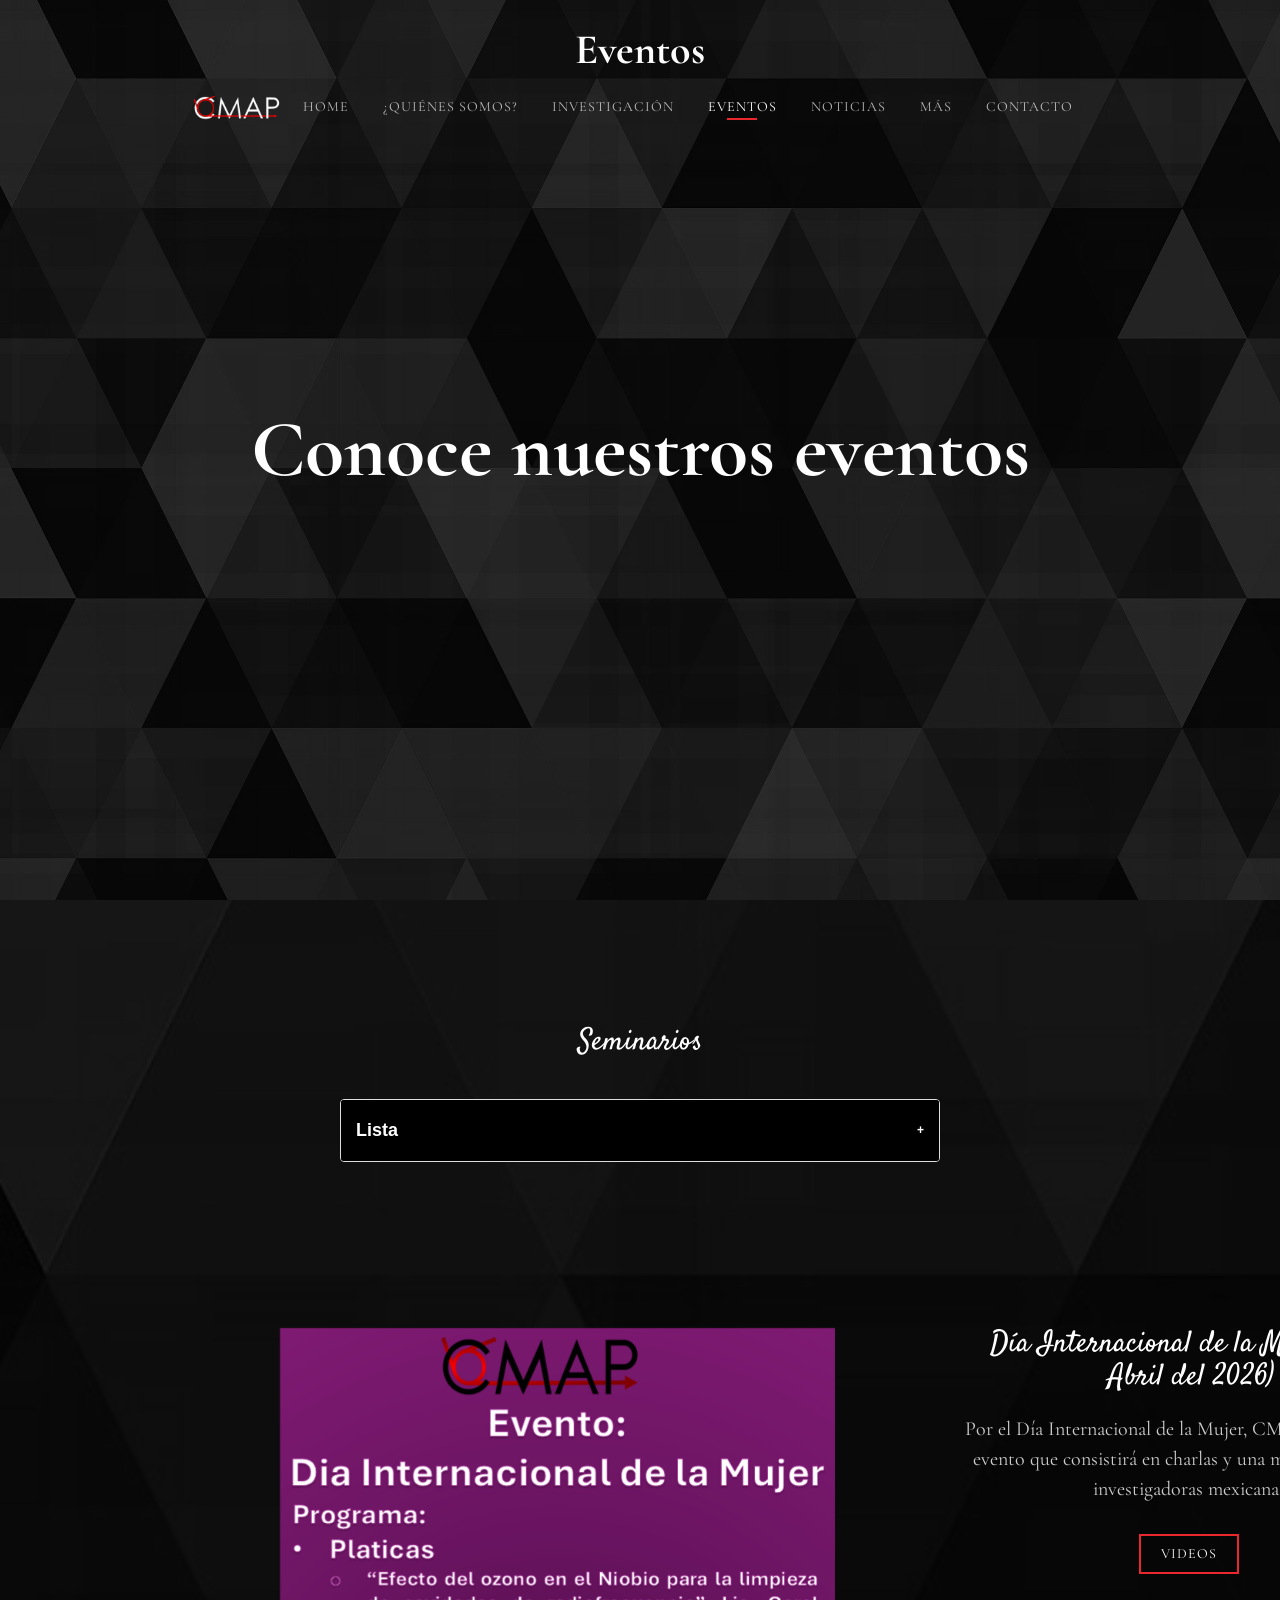
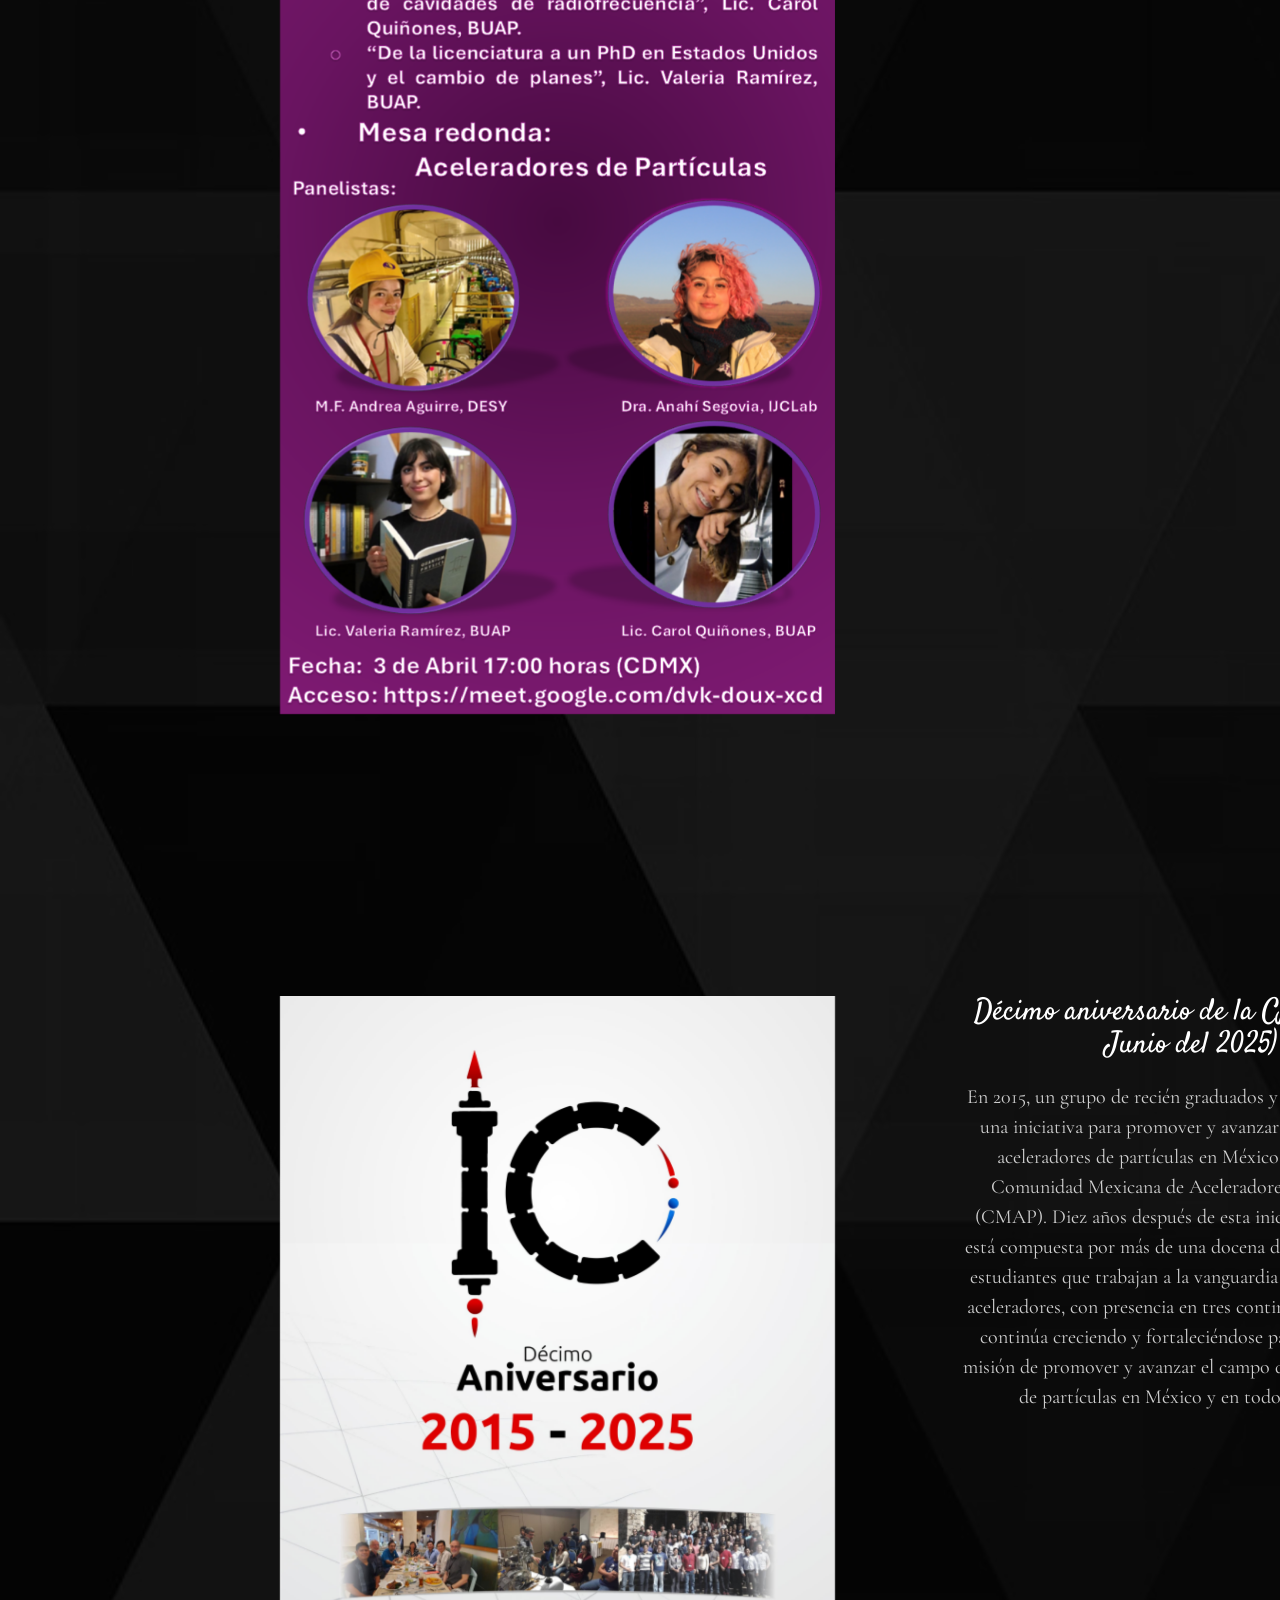
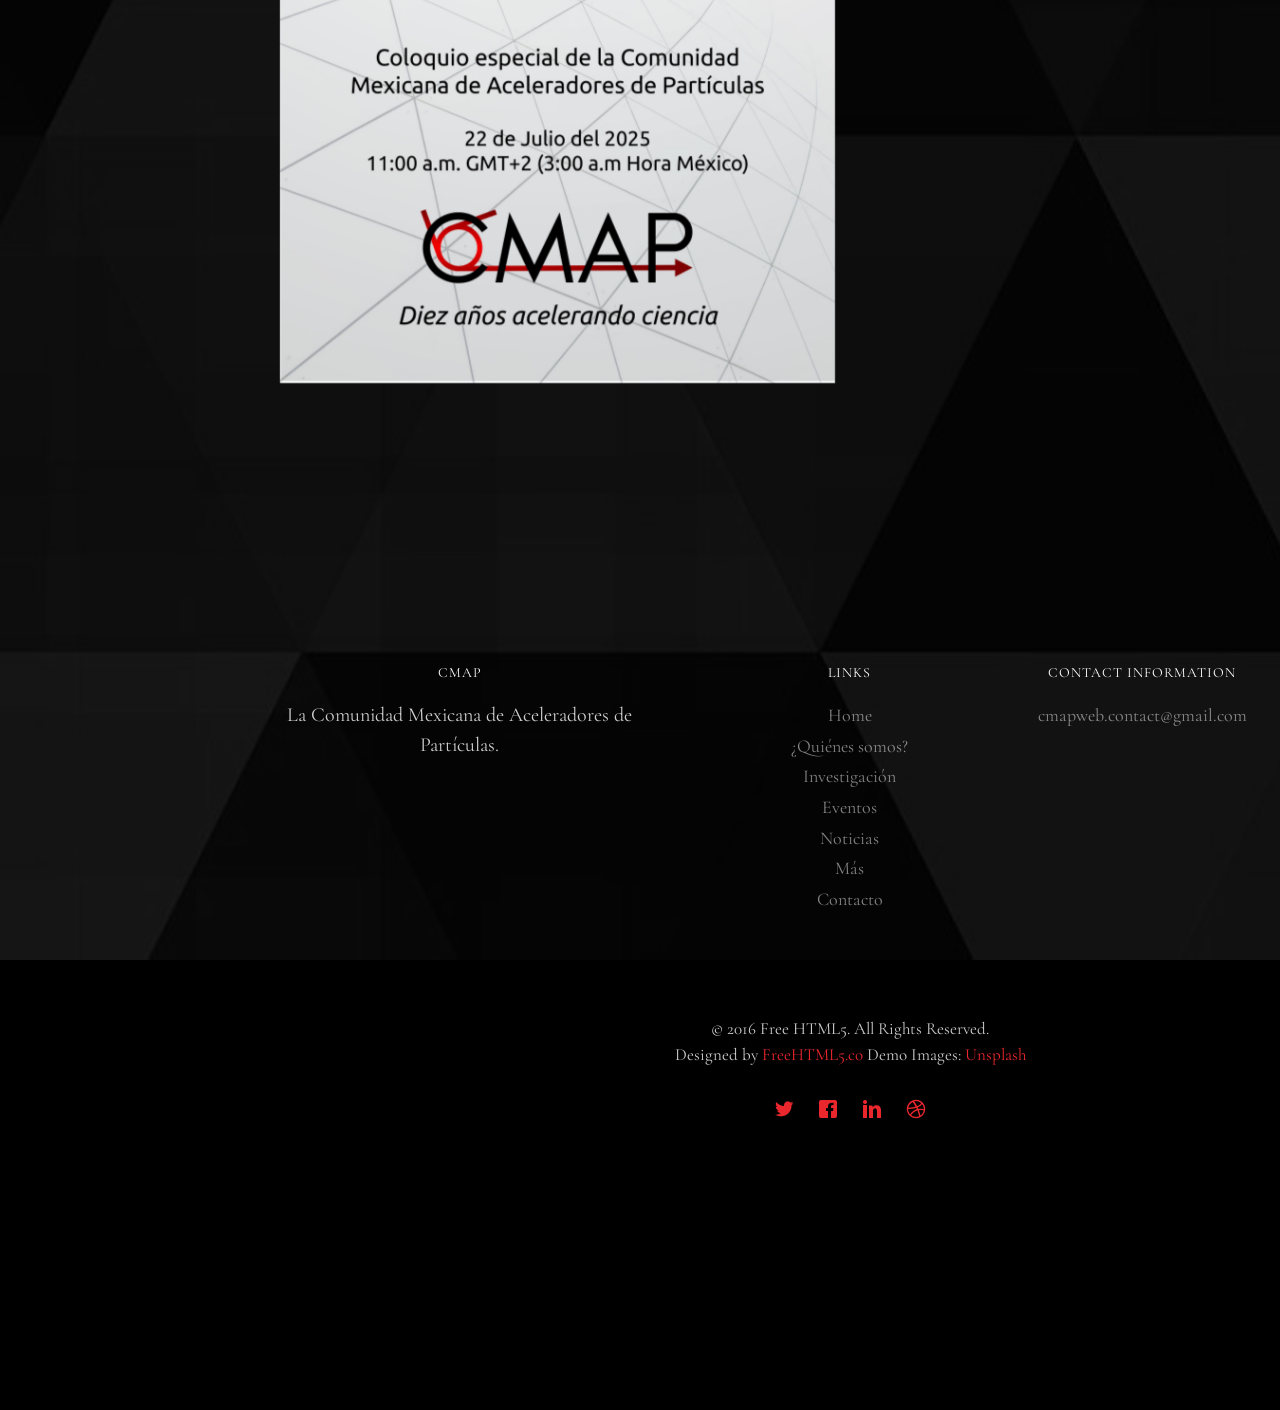
==== commit 83ecb38e: "Add the link for the seminars" ====
--- a/eventos.html
+++ b/eventos.html
@@ -56,7 +56,61 @@
 	<!--[if lt IE 9]>
 	<script src="js/respond.min.js"></script>
 	<![endif]-->
-
+<style>
+        /* Container styling */
+        .accordion-container {
+            max-width: 600px;
+            margin: 40px auto;
+            font-family: Arial, sans-serif;
+			color: white;
+        }
+
+        /* Styling each accordion item */
+        details {
+            background-color: #f9f9f9;
+            border: 1px solid #ddd;
+            border-radius: 4px;
+            margin-bottom: 10px;
+            overflow: hidden;
+            transition: all 0.3s ease;
+        }
+
+        /* The clickable header */
+        summary {
+            padding: 15px;
+            font-weight: bold;
+            cursor: pointer;
+            list-style: none; /* Removes the default browser arrow */
+            display: flex;
+            justify-content: space-between;
+            align-items: center;
+            background-color:black;
+        }
+
+        /* Add a custom plus/minus indicator */
+        summary::after {
+            content: '+';
+            font-size: 1.2rem;
+        }
+
+        /* Change indicator when the accordion is open */
+        details[open] summary::after {
+            content: '−';
+        }
+
+        /* Optional: hover effect on header */
+        summary:hover {
+            background-color: #e2e2e2;
+        }
+
+        /* Styling the internal text content */
+        .accordion-content {
+            padding: 15px;
+            line-height: 1.6;
+            background-color: black;
+            border-top: 1px solid #ddd;
+        }
+    </style> 
 	</head>
 	<body>
 		
@@ -125,8 +179,32 @@
 			</div>
 		</div>
 	</header>
-
-
+	<div id="fh5co-started" class="fh5co-section animate-box" style="background-image: url(images/hero_1.jpeg);" data-stellar-background-ratio="0.5">
+		<div class="overlay"></div>
+		<div class="container">
+			<div class="row animate-box">
+				<div class="col-md-8 col-md-offset-2 text-center fh5co-heading">
+					<h2>Seminarios</h2>    
+<p style="margin-bottom: 30px;"></p>	
+    <div class="accordion-container">
+        <!-- Item 1 -->
+        <details>
+            <summary>Lista</summary>
+            <div class="accordion-content">
+               <ul>
+  					<li>2026/Nov/06: <a href="https://www.youtube.com/watch?v=6nv_EodqBKU">"Simulation of an Electron Thermionic-gun"</a> por Joanne M. Rodríguez Romo (UNAM, Mexico).</li>
+                    <li>2022/May/13: <a href="https://www.youtube.com/watch?v=6XLMQzH3gKA&list=PLVTZlX6w1--0&index=1">"Modelización de líneas de luz de sincrotrón"</a> por Juan Reyes Herrera (ESRF, Francia).</li>
+				
+					</ul>
+                    
+            </div>
+        </details>
+		
+
+
+
+    </div>
+	
 
 	<div id="fh5co-about" class="fh5co-section">
 		<div class="container">
@@ -139,7 +217,7 @@
 					<div class="section-heading">
 						<h2>Día Internacional de la Mujer (3 de Abril del 2026)</h2>
 						<p> Por el Día Internacional de la Mujer, CMAP organizará un evento que consistirá en charlas y una mesa redonda con investigadoras mexicanas.</p>
-						
+						<p><a href="https://www.youtube.com/watch?v=JMiIgqE43U8&list=PLSkh7MpgFIK0" class="btn btn-primary btn-outline">Videos</a></p>
 					</div>
 				</div>
 			</div>
